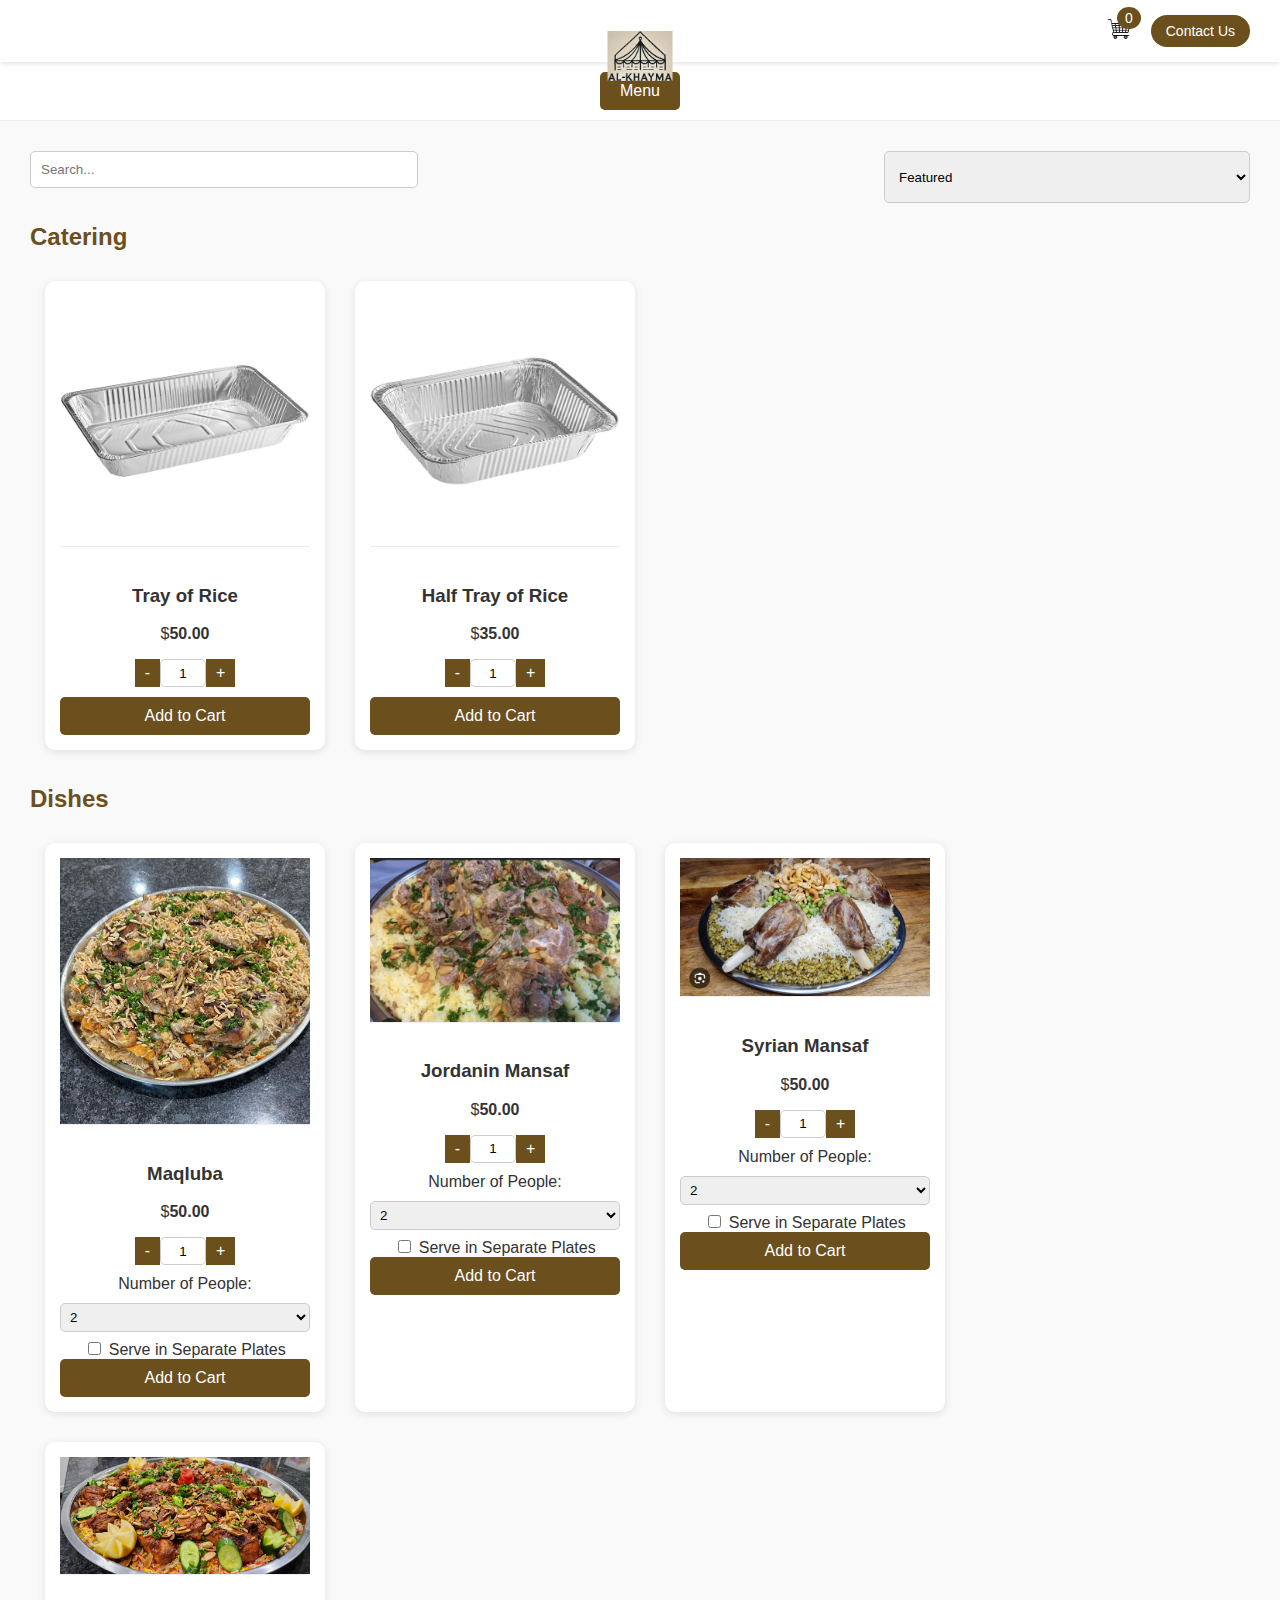
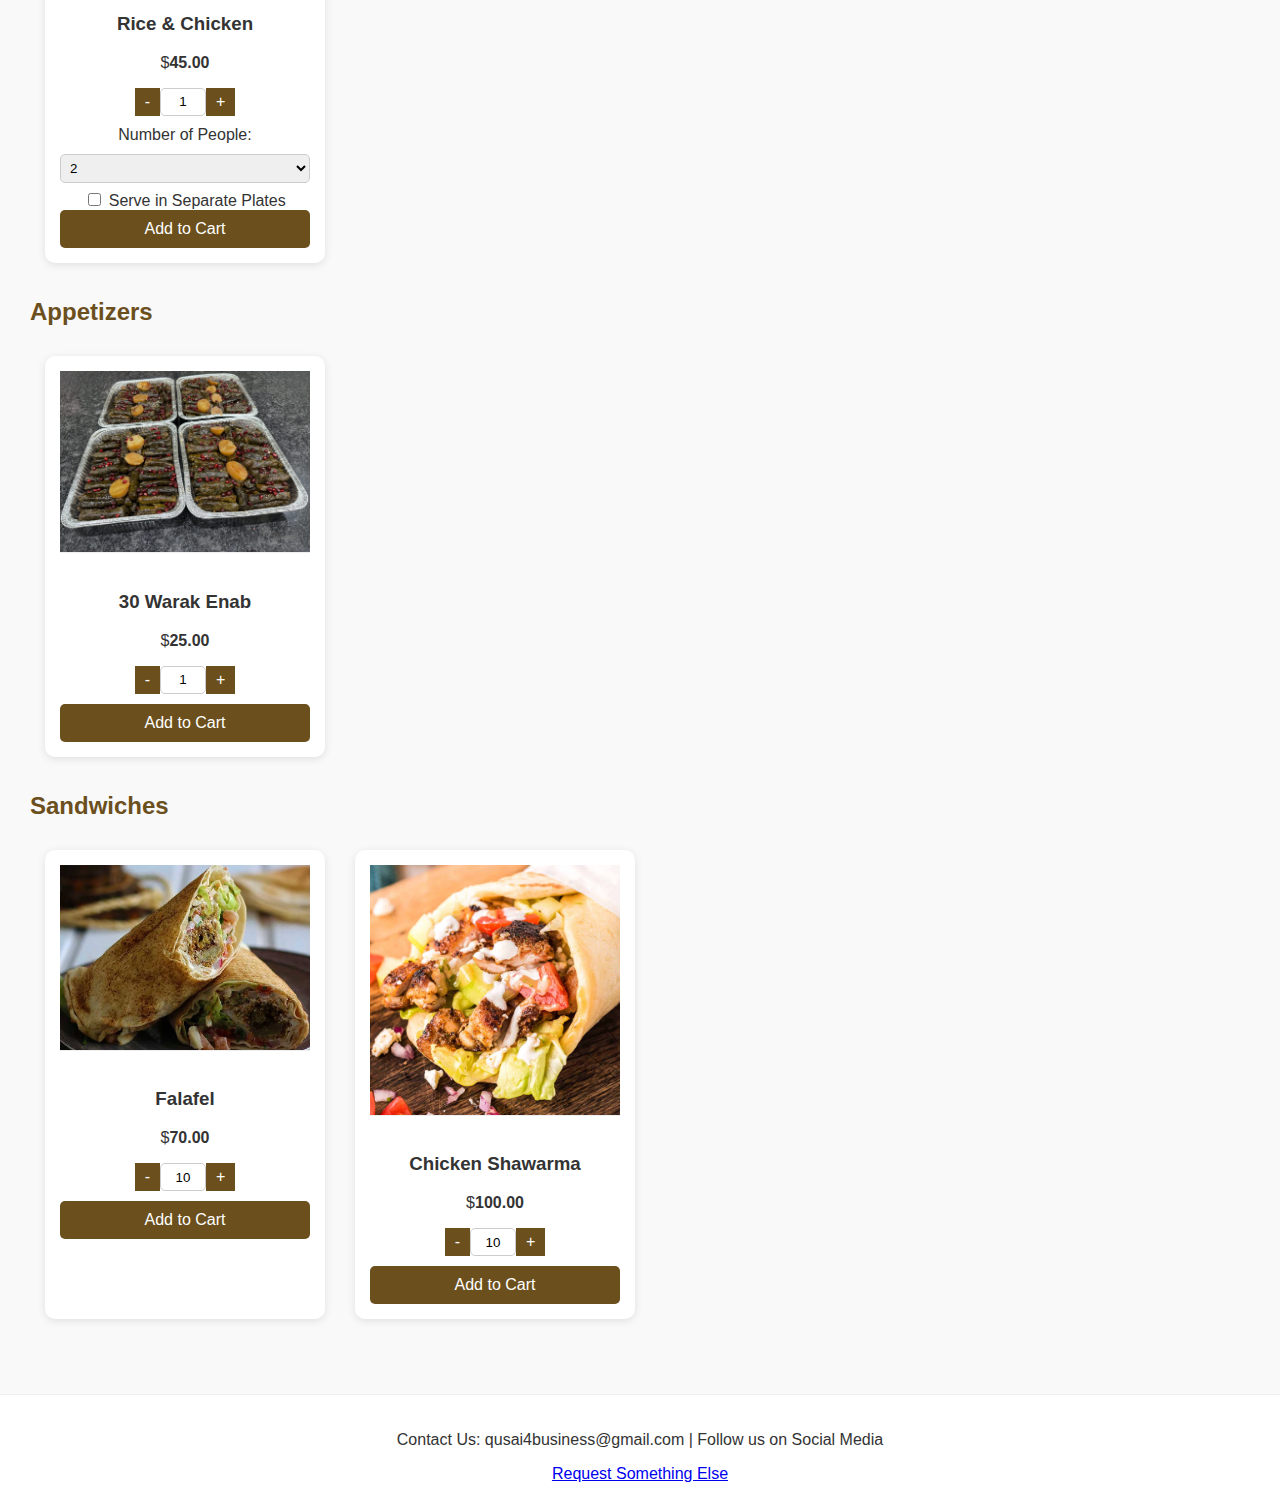
==== index.html @ d6d74b8c "Update index.html" ====
<!DOCTYPE html>
<html lang="en">
<head>
    <meta charset="UTF-8">
    <meta name="viewport" content="width=device-width, initial-scale=1.0">
    <title>Al-Khayma Online Restaurant</title>
    <link rel="stylesheet" href="styles.css">
</head>
<body>
    <header>
        <div class="header-container">
            <a href="index.html">
                <img src="logo.png" alt="Logo" class="logo">
            </a>
            <div class="header-right">
                <a href="cart.html" class="cart-icon" id="cart-button">
                    <img src="cart.png" alt="Cart">
                    <span id="cart-count">0</span> <!-- This span will show the number of items -->
                </a>
                <a href="tel:+15203607081" class="contact-button">Contact Us</a>
            </div>
        </div>
    </header>

    <nav class="main-nav">
        <button href="index.html" class="menu-button" id="menu-button">Menu</button>
    </nav>

    <section id="menu" class="menu-section">
        <!-- Catering Section -->
        
        <div class="search-sort-container">
            <input type="text" placeholder="Search..." class="search-input">
            <select class="sort-select">
                <option value="featured">Featured</option>
                <option value="price-asc">Price: Low to High</option>
                <option value="price-desc">Price: High to Low</option>
            </select>
        </div>
        <h2>Catering</h2>
        <div class="product-grid">
            <!-- Existing Catering Items -->
            <div class="product-card">

                <a href="product1.html" class="image-link" title="Click for more details">
                    <img src="img2.png" alt="Tray of Rice" class="clickable-image">
                </a>
                
                    <h3>Tray of Rice</h3>
                    <p>$<span class="price" data-price-base="50">50.00</span></p>
                
                <div class="quantity-selector">
                    <button class="minus-btn">-</button>
                    <input type="number" value="1" min="1" class="quantity-input">
                    <button class="plus-btn">+</button>
                </div>
                <button class="add-to-cart">Add to Cart</button>
            </div>
            
            <div class="product-card">

                <a href="product2.html" class="image-link" title="Click for more details">
                    <img src="img1.png" alt="Tray of Rice" class="clickable-image">
                </a>
                    <h3>Half Tray of Rice</h3>
                    <p>$<span class="price" data-price-base="35">30.00</span></p>

                
                <div class="quantity-selector">
                    <button class="minus-btn">-</button>
                    <input type="number" value="1" min="1" class="quantity-input">
                    <button class="plus-btn">+</button>
                </div>
                <button class="add-to-cart">Add to Cart</button>
            </div>



            <!-- Add more catering items here -->
        </div>
    
        <!-- Dishes Section -->
        <h2>Dishes</h2>
        <div class="product-grid">
            <div class="product-card">

                <a href="dish1.html" class="image-link" title="Click for more details">
                    <img src="dish1.png" alt="Dish Image" class="clickable-image">
                </a>
                
                    <h3>Maqluba</h3>
                    <p>$<span class="price" data-price-base="50">50.00</span></p>

                
                <div class="quantity-selector">
                    <button class="minus-btn">-</button>
                    <input type="number" value="1" min="1" class="quantity-input">
                    <button class="plus-btn">+</button>
                </div>
                <!-- Number of People Dropdown with Exact Prices -->
                <label for="people">Number of People:</label>
                <select id="people" name="people" class="people-select">
                    <option value="2" data-price="50">2</option>
                    <option value="4" data-price="95">4</option>
                    <option value="6" data-price="145">6</option>
                    <option value="8" data-price="195">8</option>
                    <option value="10" data-price="245">10</option>
                    <option value="12" data-price="290">12</option>
                </select>
                <!-- Separate Plates Checkbox -->
                <div>
                    <input type="checkbox" id="separate-plates" name="separate-plates">
                    <label for="separate-plates">Serve in Separate Plates</label>
                </div>
                <button class="add-to-cart">Add to Cart</button>
            </div>

            <div class="product-card">

                <a href="dish2.html" class="image-link" title="Click for more details">
                    <img src="dish2.png" alt="Dish Image" class="clickable-image">
                </a>
                    <h3>Jordanin Mansaf</h3>
                    <p>$<span class="price" data-price-base="50">50.00</span></p>

                
                <div class="quantity-selector">
                    <button class="minus-btn">-</button>
                    <input type="number" value="1" min="1" class="quantity-input">
                    <button class="plus-btn">+</button>
                </div>
                <!-- Number of People Dropdown with Exact Prices -->
                <label for="people">Number of People:</label>
                <select id="people" name="people" class="people-select">
                    <option value="2" data-price="50">2</option>
                    <option value="4" data-price="100">4</option>
                    <option value="6" data-price="170">6</option>
                    <option value="8" data-price="280">8</option>
                    <option value="10" data-price="400">10</option>
                    <option value="12" data-price="500">12</option>
                </select>
                <!-- Separate Plates Checkbox -->
                <div>
                    <input type="checkbox" id="separate-plates" name="separate-plates">
                    <label for="separate-plates">Serve in Separate Plates</label>
                </div>
                <button class="add-to-cart">Add to Cart</button>
            </div>


            <div class="product-card">

                <a href="dish3.html" class="image-link" title="Click for more details">
                    <img src="dish3.png" alt="Dish Image" class="clickable-image">
                </a>
                    <h3>Syrian Mansaf</h3>
                    <p>$<span class="price" data-price-base="50">50.00</span></p>

                
                <div class="quantity-selector">
                    <button class="minus-btn">-</button>
                    <input type="number" value="1" min="1" class="quantity-input">
                    <button class="plus-btn">+</button>
                </div>
                <!-- Number of People Dropdown with Exact Prices -->
                <label for="people">Number of People:</label>
                <select id="people" name="people" class="people-select">
                    <option value="2" data-price="50">2</option>
                    <option value="4" data-price="100">4</option>
                    <option value="6" data-price="150">6</option>
                    <option value="8" data-price="200">8</option>
                    <option value="10" data-price="250">10</option>
                    <option value="12" data-price="300">12</option>
                </select>
                <!-- Separate Plates Checkbox -->
                <div>
                    <input type="checkbox" id="separate-plates" name="separate-plates">
                    <label for="separate-plates">Serve in Separate Plates</label>
                </div>
                <button class="add-to-cart">Add to Cart</button>
            </div>



            <div class="product-card">

                <a href="dish4.html" class="image-link" title="Click for more details">
                    <img src="dish4.png" alt="Dish Image" class="clickable-image">
                </a>
                    <h3>Rice & Chicken</h3>
                    <p>$<span class="price" data-price-base="45">45.00</span></p>

                
                <div class="quantity-selector">
                    <button class="minus-btn">-</button>
                    <input type="number" value="1" min="1" class="quantity-input">
                    <button class="plus-btn">+</button>
                </div>
                <!-- Number of People Dropdown with Exact Prices -->
                <label for="people">Number of People:</label>
                <select id="people" name="people" class="people-select">
                    <option value="2" data-price="45">2</option>
                    <option value="4" data-price="85">4</option>
                    <option value="6" data-price="135">6</option>
                    <option value="8" data-price="175">8</option>
                    <option value="10" data-price="210">10</option>
                    <option value="12" data-price="250">12</option>
                </select>
                <!-- Separate Plates Checkbox -->
                <div>
                    <input type="checkbox" id="separate-plates" name="separate-plates">
                    <label for="separate-plates">Serve in Separate Plates</label>
                </div>
                <button class="add-to-cart">Add to Cart</button>
            </div>
            <!-- Add more dish items here -->
        </div>
    
        <!-- Appetizers Section -->
        <h2>Appetizers</h2>
        <div class="product-grid">

            <div class="product-card">

                <a href="product3.html" class="image-link" title="Click for more details">
                    <img src="img3.png" alt="Waraq Anab" class="clickable-image">
                </a>
                    <h3>30 Warak Enab</h3>
                    <p>$<span class="price" data-price-base="25">25.00</span></p>

                
                <div class="quantity-selector">
                    <button class="minus-btn">-</button>
                    <input type="number" value="1" min="1" class="quantity-input">
                    <button class="plus-btn">+</button>
                </div>
                <button class="add-to-cart">Add to Cart</button>
            </div>
            <!-- Appetizer items here -->
        </div>
    
        <!-- Sweets Section -->
        <h2>Sandwiches</h2>
        <div class="product-grid">

            <div class="product-card">

                <a href="product4.html" class="image-link" title="Click for more details">
                    <img src="img4.png" alt="Falafel" class="clickable-image">
                </a>
                    <h3>Falafel</h3>
                    <p>$<span class="price" data-price-base="7">7.00</span></p>

                
                    <div class="quantity-selector">
                        <button class="minus-btn sandwich-btn">-</button>
                        <input type="number" value="10" min="10" class="quantity-input sandwich-quantity"> <!-- Sandwich specific min 10 -->
                        <button class="plus-btn sandwich-btn">+</button>
                    </div>
                <button class="add-to-cart">Add to Cart</button>
            </div>
            <div class="product-card">

                <a href="product5.html" class="image-link" title="Click for more details">
                    <img src="img5.png" alt="chicken" class="clickable-image">
                </a>
                    <h3>Chicken Shawarma</h3>
                    <p>$<span class="price" data-price-base="10">10.00</span></p>

                
                    <div class="quantity-selector">
                        <button class="minus-btn sandwich-btn">-</button>
                        <input type="number" value="10" min="10" class="quantity-input sandwich-quantity"> <!-- Sandwich specific min 10 -->
                        <button class="plus-btn sandwich-btn">+</button>
                    </div>
                <button class="add-to-cart">Add to Cart</button>
            </div>
            <!-- Sweets items here -->
        </div>
    </section>

    <footer>
        <p>Contact Us: qusai4business@gmail.com | Follow us on Social Media</p>
        <a href="https://forms.gle/SAMKBDYCAADp18pX7" target="_blank" rel="noopener noreferrer" >Request Something Else</a>

    </footer>

    <script src="script.js"></script>
    <script src="common.js"></script>

</body>
</html>
---- styles.css ----
/* Hide the spinners on number input */
input[type="number"]::-webkit-outer-spin-button,
input[type="number"]::-webkit-inner-spin-button {
    -webkit-appearance: none;
    margin: 0;
}
.image-link {
    display: inline-block;
    position: relative;
}

.image-link::after {
    content: "More Info";
    position: absolute;
    width: 100%;
    height: 100%;
    top: 0;
    left: 0;
    background: rgba(0, 0, 0, 0.5);
    color: white;
    display: flex;
    justify-content: center;
    align-items: center;
    opacity: 0;
    transition: opacity 0.3s ease;
    font-size: 20px;
    cursor: pointer;
}

.image-link:hover::after {
    opacity: 1;
}

.clickable-image {
    display: block;
    width: 100%;
    transition: transform 0.3s ease;
}

.clickable-image:hover {
    transform: scale(1.05);
}

.checkbox-container {
    display: flex;
    align-items: center;
    justify-content: flex-start; /* Align to the left */
    flex-wrap: wrap;
}

.checkbox-container input[type="checkbox"] {
    margin-right: 1000000px; /* Adds spacing between checkbox and label */
}





.item-info {
    display: flex;
    align-items: center;
    flex-grow: 1;
}

.item-text {
    margin-left: 10px;
}

.quantity-controls {
    display: flex;
    align-items: center;
}

.item-controls {
    display: flex;
    align-items: center;
}

.btn-remove {
    margin-left: 20px; /* Space between quantity controls and remove button */
}



.cart-item {
    display: flex;
    align-items: center;
    justify-content: space-between;
    margin-bottom: 10px;
}

.cart-item img {
    margin-right: 10px;
}

.quantity-controls input {
    width: 50px; /* Adjust the width as needed */
    text-align: center;
}

.quantity-controls button {
    padding: 3px 9px; /* Ensures the buttons are not too large or small */
    font-size: 10px; /* Adjust size for better readability */
}



.btn-decrease, .btn-increase {
    margin: 0 5px;
}

.people-select {
    margin-top: 10px;
    padding: 5px;
    border: 1px solid #ccc;
    border-radius: 5px;
    width: 100%;
}

.price {
    font-weight: bold;
    color: #333;
}

input[type="number"] {
    -moz-appearance: textfield; /* Firefox */
}

/* Styling the section titles */
h2 {
    font-size: 24px;
    color: #6b4f1d;
    margin-bottom: 15px;
}

/* Additional styling for product cards if needed */
.product-card {
    margin-bottom: 30px;
}

/* Style for the number of people dropdown */
#people {
    margin-top: 10px;
    padding: 5px;
    border: 1px solid #ccc;
    border-radius: 5px;
    width: 100%;
}

/* Style for the checkbox */
#separate-plates {
    margin-top: 10px;
}

/* General Styles */
.hidden {
    display: none;
}

/* Thank You Message */
#thank-you-message h3 {
    color: green;
    text-align: center;
}


#order-form {
    margin-top: 20px;
    display: flex;
    flex-direction: column;
    gap: 10px;
}

#order-form label {
    font-weight: bold;
    font-size: 14px;
}

#order-form input, #order-form textarea {
    padding: 10px;
    border: 1px solid #ccc;
    border-radius: 5px;
    width: 100%;
}

#order-form textarea {
    resize: vertical;
    height: 16px;
}

#order-form button[type="submit"] {
    background-color: #6b4f1d;
    color: white;
    padding: 10px;
    border: none;
    border-radius: 5px;
    cursor: pointer;
    margin-top: 15px;
}


.cart-item {
    display: flex;
    align-items: center;
    margin-bottom: 15px;
}

.cart-item-image {
    width: 50px;
    height: 50px;
    object-fit: cover;
    margin-right: 10px;
}


/* Header */
.header-container {
    display: flex;
    justify-content: space-between;
    align-items: center;
    background-color: #fff;
    padding: 15px 30px;
    box-shadow: 0 2px 4px rgba(0, 0, 0, 0.1);
    flex-wrap: wrap;
    position: relative;
}

.logo {
    height: 50px;
    margin-right: 15px;
    position: absolute;
    left: 50%;
    transform: translateX(-50%);
}

.header-left {
    flex: 1;
}

.header-right {
    display: flex;
    align-items: center;
}

/* Cart Icon with Item Count */
.cart-icon {
    position: relative;
}

#cart-count {
    background-color: #6b4f1d;
    color: white;
    border-radius: 50%;
    padding: 3px 8px;
    font-size: 14px;
    position: absolute;
    top: -10px;
    right: -10px;
    display: inline-block;
}

/* Other existing styles remain unchanged */


/* General Styles */
.hidden {
    display: none;
}

body {
    font-family: Arial, sans-serif;
    margin: 0;
    padding: 0;
    background-color: #f9f9f9;
    color: #333;
}

/* Header */
.header-container {
    display: flex;
    justify-content: space-between;
    align-items: center;
    background-color: #fff;
    padding: 15px 30px;
    box-shadow: 0 2px 4px rgba(0, 0, 0, 0.1);
    flex-wrap: wrap;
}

.header-left {
    display: flex;
    align-items: center;
}

.logo {
    height: 50px;
    margin-right: 15px;
}

.contact-info {
    font-size: 14px;
    color: #555;
}

.header-right {
    display: flex;
    align-items: center;
}

.contact-button {
    background-color: #6b4f1d;
    color: #fff;
    padding: 8px 15px;
    border-radius: 20px;
    text-decoration: none;
    margin-left: 20px;
    font-size: 14px;
}

.cart-icon img {
    height: 24px;
}

/* Main Navigation */
.main-nav {
    background-color: #fff;
    padding: 10px 30px;
    display: flex;
    justify-content: center;
    border-bottom: 1px solid #eee;
}

.menu-button {
    background-color: #6b4f1d;
    color: #fff;
    padding: 10px 20px;
    border: none;
    border-radius: 5px;
    font-size: 16px;
    cursor: pointer;
}

/* Menu Section */
.menu-section {
    padding: 30px;
}

.search-sort-container {
    display: flex;
    justify-content: space-between;
    margin-bottom: 20px;
    flex-wrap: wrap;
}

.search-input {
    padding: 10px;
    width: 100%;
    max-width: 60%;
    border: 1px solid #ccc;
    border-radius: 5px;
    margin-bottom: 15px;
}

.sort-select {
    padding: 10px;
    border: 1px solid #ccc;
    border-radius: 5px;
}

.product-grid {
    display: flex;
    justify-content: space-around;
    flex-wrap: wrap;
}

.product-card {
    background-color: #fff;
    padding: 15px;
    margin: 15px;
    width: 100%;
    max-width: 250px;
    text-align: center;
    border-radius: 10px;
    box-shadow: 0 2px 8px rgba(0, 0, 0, 0.1);
}

.product-card img {
    width: 100%;
    border-bottom: 1px solid #eee;
    margin-bottom: 15px;
}

.quantity-selector {
    display: flex;
    justify-content: center;
    margin: 10px 0;
}

.quantity-selector button {
    background-color: #6b4f1d;
    color: #fff;
    border: none;
    padding: 5px 10px;
    font-size: 16px;
    cursor: pointer;
}

.quantity-selector input {
    width: 40px;
    text-align: center;
    border: 1px solid #ccc;
    border-radius: 5px;
}

.add-to-cart {
    background-color: #6b4f1d;
    color: #fff;
    padding: 10px;
    border: none;
    border-radius: 5px;
    font-size: 16px;
    cursor: pointer;
    width: 100%;
}

/* Cart Section */
.cart-section {
    padding: 30px;
}

.cart-summary {
    border-top: 1px solid #eee;
    padding-top: 15px;
    text-align: right;
}

.checkout-button {
    background-color: #6b4f1d;
    color: #fff;
    padding: 10px 20px;
    border: none;
    border-radius: 5px;
    font-size: 16px;
    cursor: pointer;
    margin-top: 20px;
}

.continue-shopping {
    color: #6b4f1d;
    text-decoration: none;
    display: block;
    margin-top: 10px;
    text-align: center;
}

/* Footer */
footer {
    background-color: #fff;
    padding: 20px;
    text-align: center;
    border-top: 1px solid #eee;
    margin-top: 30px;
}

/* Responsive Design */
/* For smaller screens */
@media (max-width: 768px) {
    .checkbox-container label {
        font-size: 14px;
        line-height: 1.4;
        word-wrap: break-word;
        max-width: 100%; /* Ensures text wraps within the screen width */
    }
}

/* Mobile Phones */
@media (max-width: 768px) {
    .header-container {
        padding: 10px 20px;
        flex-direction: column;
        align-items: flex-start;
    }

    .header-right {
        margin-top: 10px;
        width: 100%;
        justify-content: flex-end;
    }

    .menu-section {
        padding: 20px;
    }

    .product-card {
        margin: 10px 0;
        max-width: 100%;
    }

    .search-input, .sort-select {
        width: 100%;
    }

    .product-grid {
        flex-direction: column;
        align-items: center;
    }

    .cart-summary {
        text-align: left;
    }
}

/* Tablets */
@media (min-width: 768px) and (max-width: 1024px) {
    .product-grid {
        justify-content: space-around;
    }

    .product-card {
        margin: 15px;
        max-width: 300px;
    }

    .search-input, .sort-select {
        width: 48%;
    }
}

/* Large Desktops */
@media (min-width: 1024px) {
    .product-grid {
        justify-content: flex-start;
    }

    .product-card {
        width: 300px;
    }

    .search-input, .sort-select {
        width: 30%;
    }
}
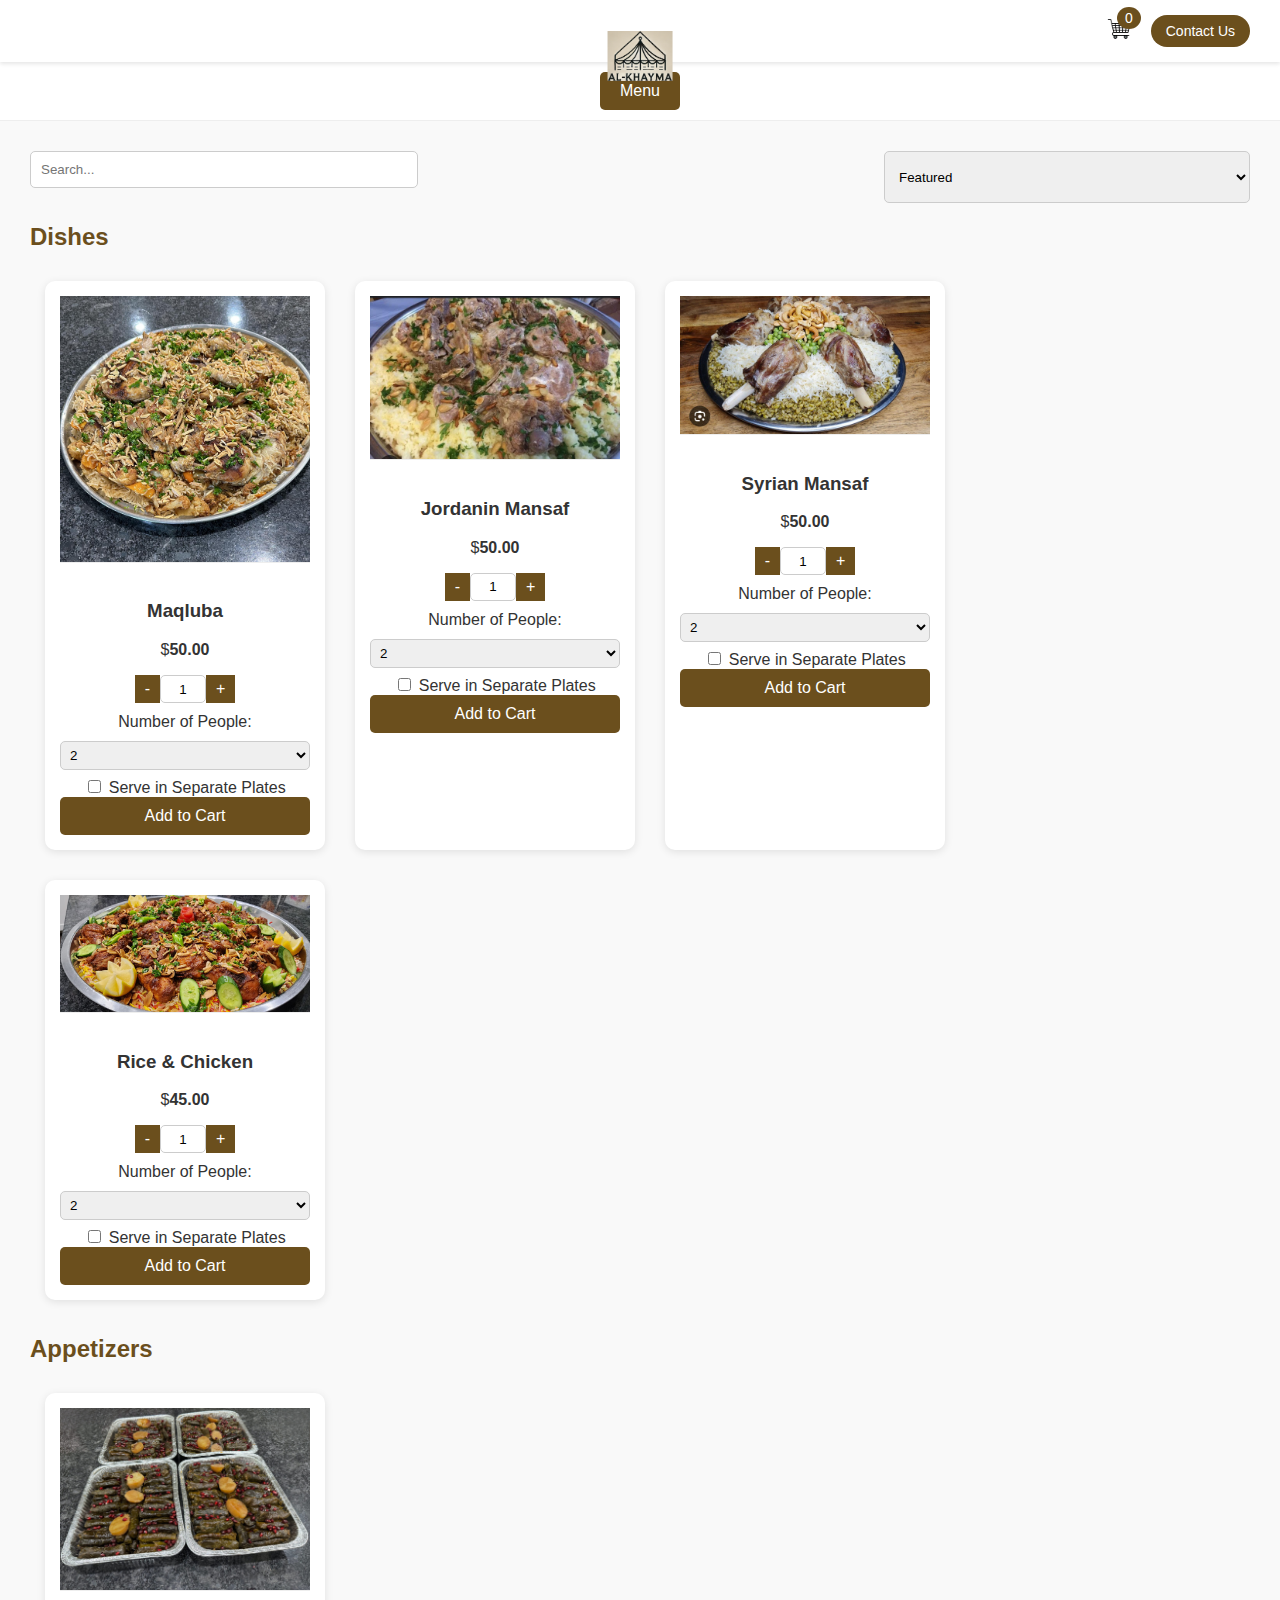
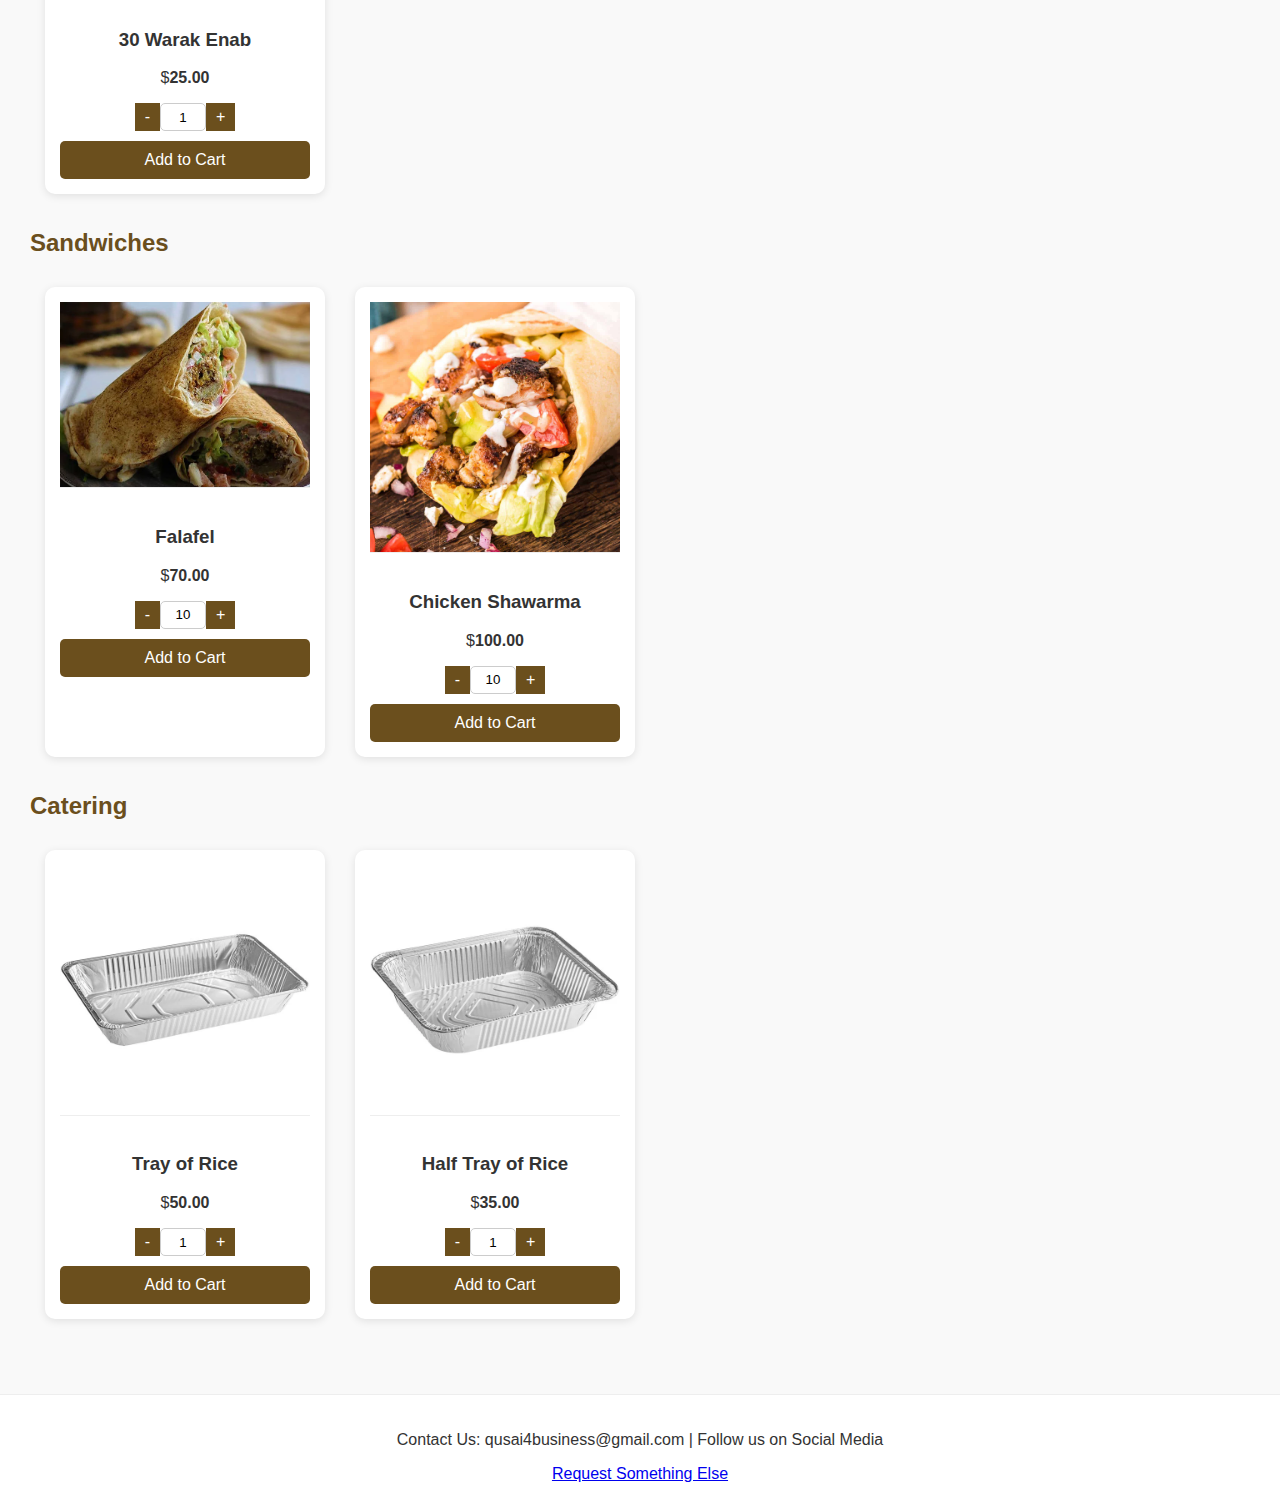
==== commit e5efee5c: "Update index.html" ====
--- a/index.html
+++ b/index.html
@@ -37,48 +37,7 @@
                 <option value="price-desc">Price: High to Low</option>
             </select>
         </div>
-        <h2>Catering</h2>
-        <div class="product-grid">
-            <!-- Existing Catering Items -->
-            <div class="product-card">
-
-                <a href="product1.html" class="image-link" title="Click for more details">
-                    <img src="img2.png" alt="Tray of Rice" class="clickable-image">
-                </a>
-                
-                    <h3>Tray of Rice</h3>
-                    <p>$<span class="price" data-price-base="50">50.00</span></p>
-                
-                <div class="quantity-selector">
-                    <button class="minus-btn">-</button>
-                    <input type="number" value="1" min="1" class="quantity-input">
-                    <button class="plus-btn">+</button>
-                </div>
-                <button class="add-to-cart">Add to Cart</button>
-            </div>
-            
-            <div class="product-card">
-
-                <a href="product2.html" class="image-link" title="Click for more details">
-                    <img src="img1.png" alt="Tray of Rice" class="clickable-image">
-                </a>
-                    <h3>Half Tray of Rice</h3>
-                    <p>$<span class="price" data-price-base="35">30.00</span></p>
-
-                
-                <div class="quantity-selector">
-                    <button class="minus-btn">-</button>
-                    <input type="number" value="1" min="1" class="quantity-input">
-                    <button class="plus-btn">+</button>
-                </div>
-                <button class="add-to-cart">Add to Cart</button>
-            </div>
-
-
-
-            <!-- Add more catering items here -->
-        </div>
-    
+   
         <!-- Dishes Section -->
         <h2>Dishes</h2>
         <div class="product-grid">
@@ -277,6 +236,47 @@
             </div>
             <!-- Sweets items here -->
         </div>
+        <h2>Catering</h2>
+        <div class="product-grid">
+            <!-- Existing Catering Items -->
+            <div class="product-card">
+
+                <a href="product1.html" class="image-link" title="Click for more details">
+                    <img src="img2.png" alt="Tray of Rice" class="clickable-image">
+                </a>
+                
+                    <h3>Tray of Rice</h3>
+                    <p>$<span class="price" data-price-base="50">50.00</span></p>
+                
+                <div class="quantity-selector">
+                    <button class="minus-btn">-</button>
+                    <input type="number" value="1" min="1" class="quantity-input">
+                    <button class="plus-btn">+</button>
+                </div>
+                <button class="add-to-cart">Add to Cart</button>
+            </div>
+            
+            <div class="product-card">
+
+                <a href="product2.html" class="image-link" title="Click for more details">
+                    <img src="img1.png" alt="Tray of Rice" class="clickable-image">
+                </a>
+                    <h3>Half Tray of Rice</h3>
+                    <p>$<span class="price" data-price-base="35">30.00</span></p>
+
+                
+                <div class="quantity-selector">
+                    <button class="minus-btn">-</button>
+                    <input type="number" value="1" min="1" class="quantity-input">
+                    <button class="plus-btn">+</button>
+                </div>
+                <button class="add-to-cart">Add to Cart</button>
+            </div>
+
+
+
+            <!-- Add more catering items here -->
+        </div>
     </section>
 
     <footer>
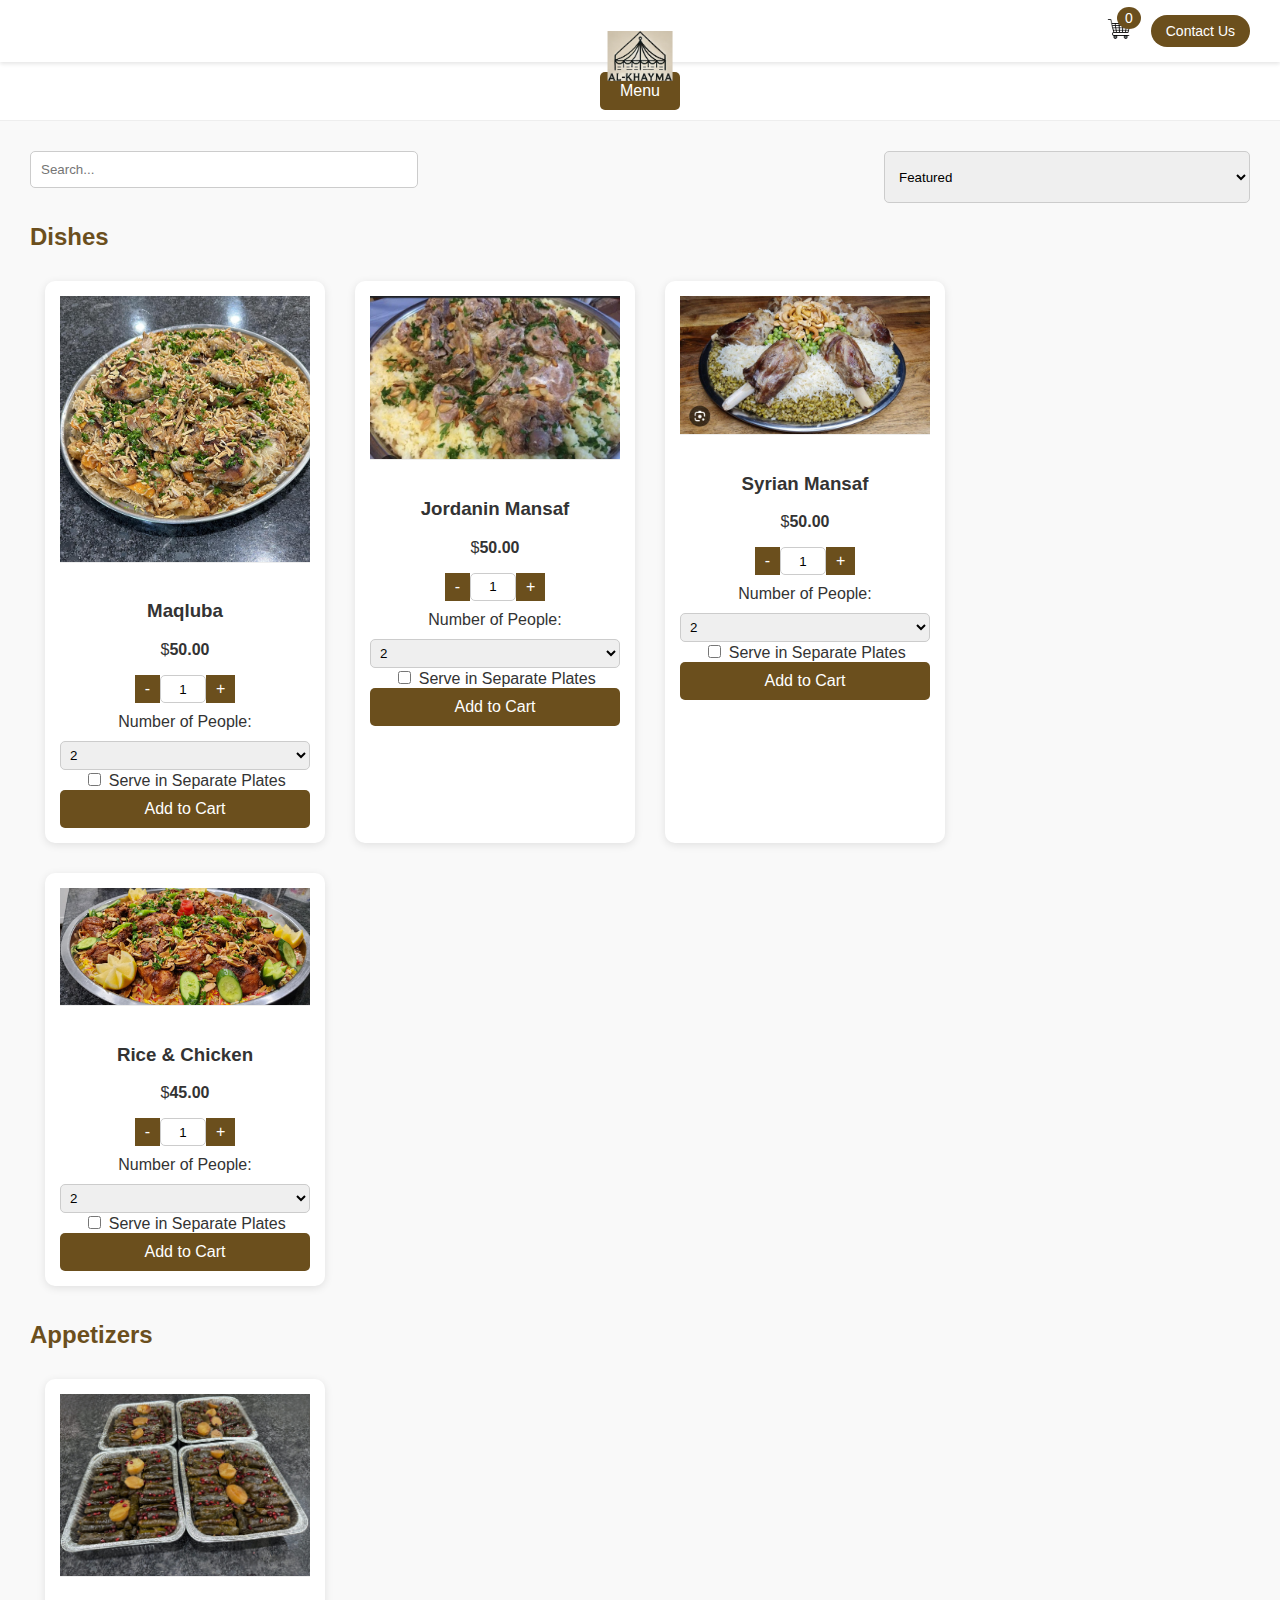
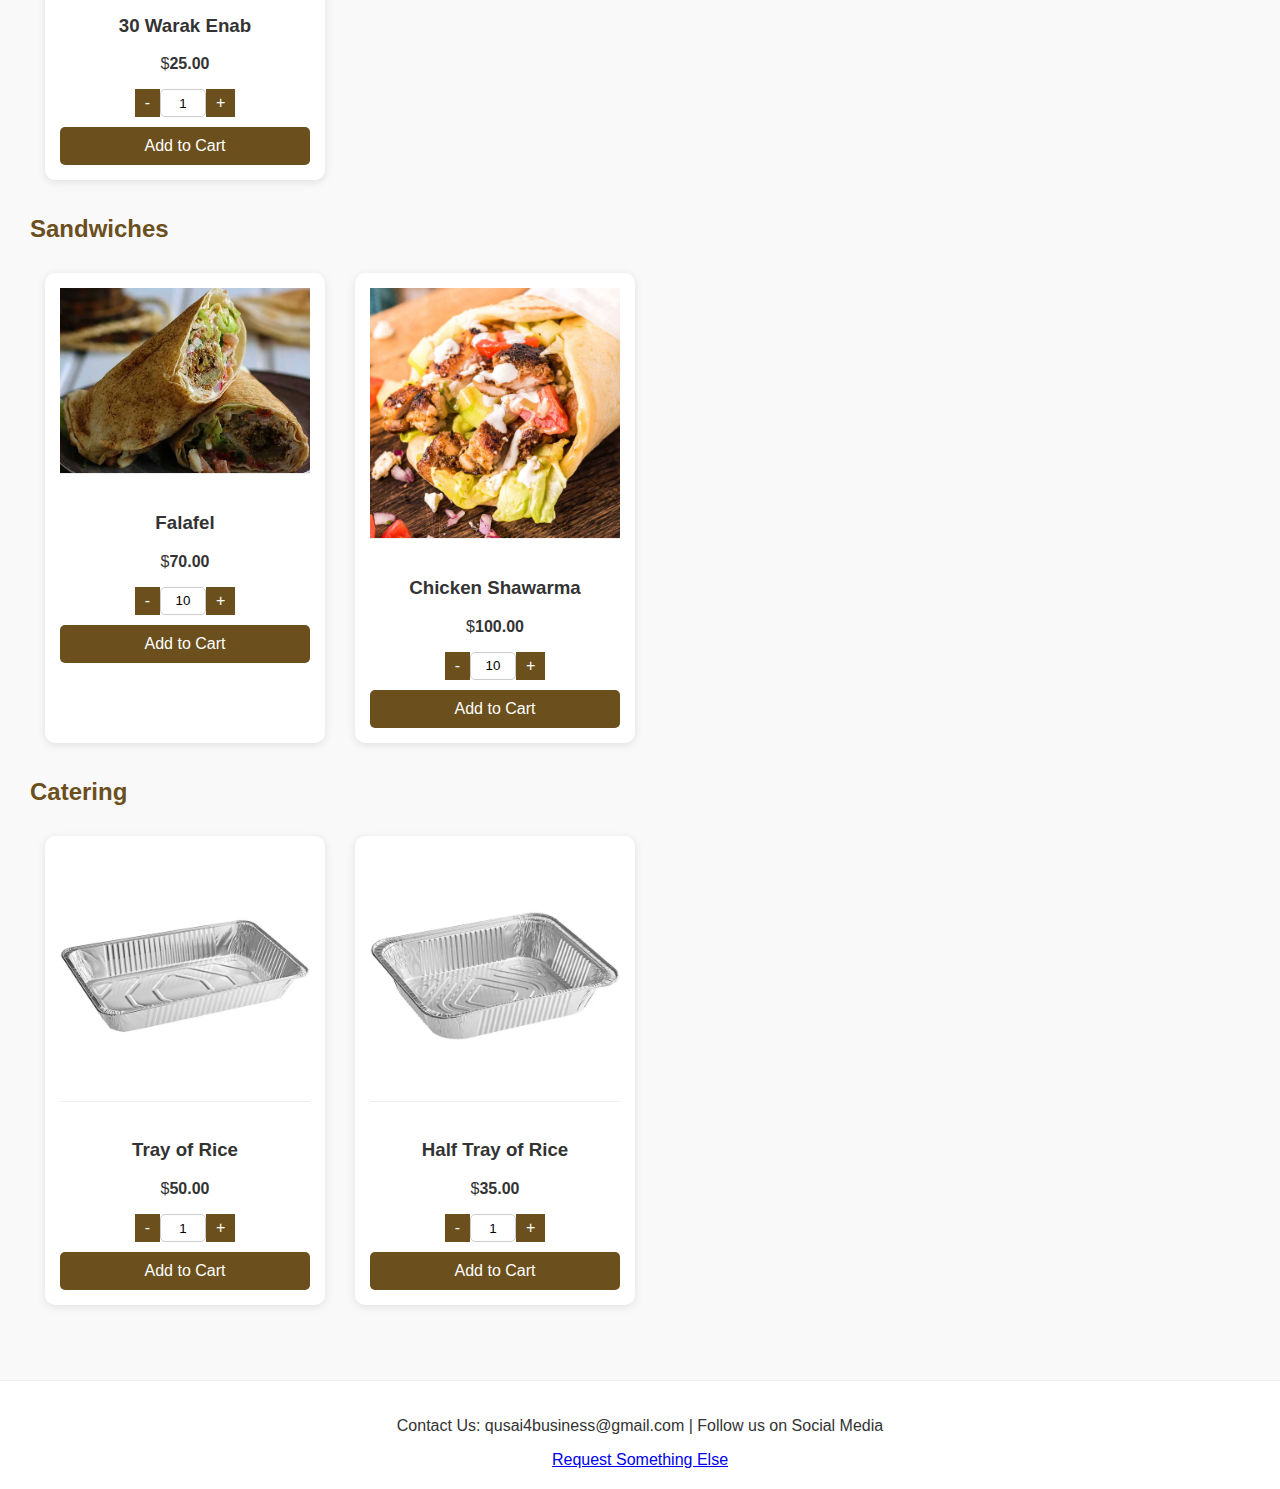
==== commit ab95b009: "Update index.html" ====
--- a/index.html
+++ b/index.html
@@ -68,7 +68,7 @@
                 </select>
                 <!-- Separate Plates Checkbox -->
                 <div>
-                    <input type="checkbox" id="separate-plates" name="separate-plates">
+                    <input type="checkbox" class="separate-plates" name="separate-plates">
                     <label for="separate-plates">Serve in Separate Plates</label>
                 </div>
                 <button class="add-to-cart">Add to Cart</button>
@@ -100,7 +100,7 @@
                 </select>
                 <!-- Separate Plates Checkbox -->
                 <div>
-                    <input type="checkbox" id="separate-plates" name="separate-plates">
+                    <input type="checkbox" class="separate-plates" name="separate-plates">
                     <label for="separate-plates">Serve in Separate Plates</label>
                 </div>
                 <button class="add-to-cart">Add to Cart</button>
@@ -133,7 +133,7 @@
                 </select>
                 <!-- Separate Plates Checkbox -->
                 <div>
-                    <input type="checkbox" id="separate-plates" name="separate-plates">
+                    <input type="checkbox" class="separate-plates" name="separate-plates">
                     <label for="separate-plates">Serve in Separate Plates</label>
                 </div>
                 <button class="add-to-cart">Add to Cart</button>
@@ -167,7 +167,7 @@
                 </select>
                 <!-- Separate Plates Checkbox -->
                 <div>
-                    <input type="checkbox" id="separate-plates" name="separate-plates">
+                    <input type="checkbox" class="separate-plates" name="separate-plates">
                     <label for="separate-plates">Serve in Separate Plates</label>
                 </div>
                 <button class="add-to-cart">Add to Cart</button>
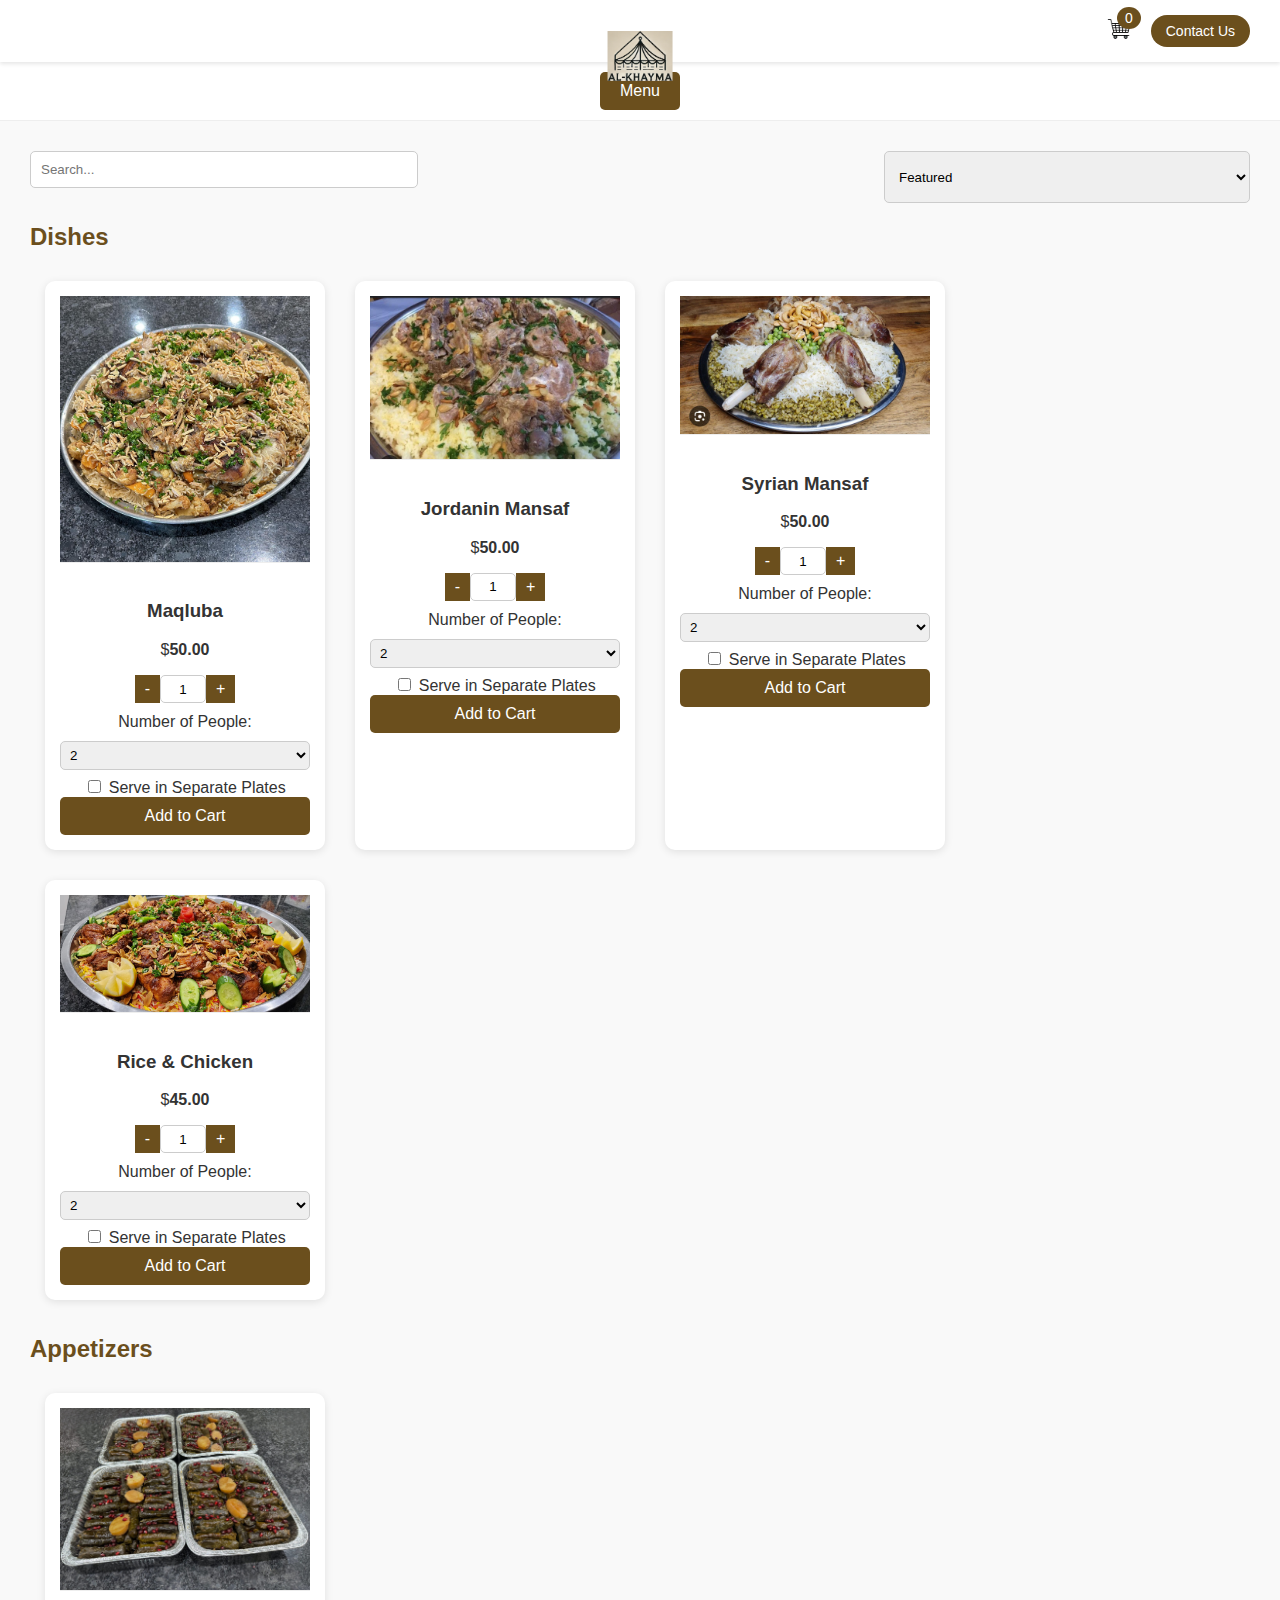
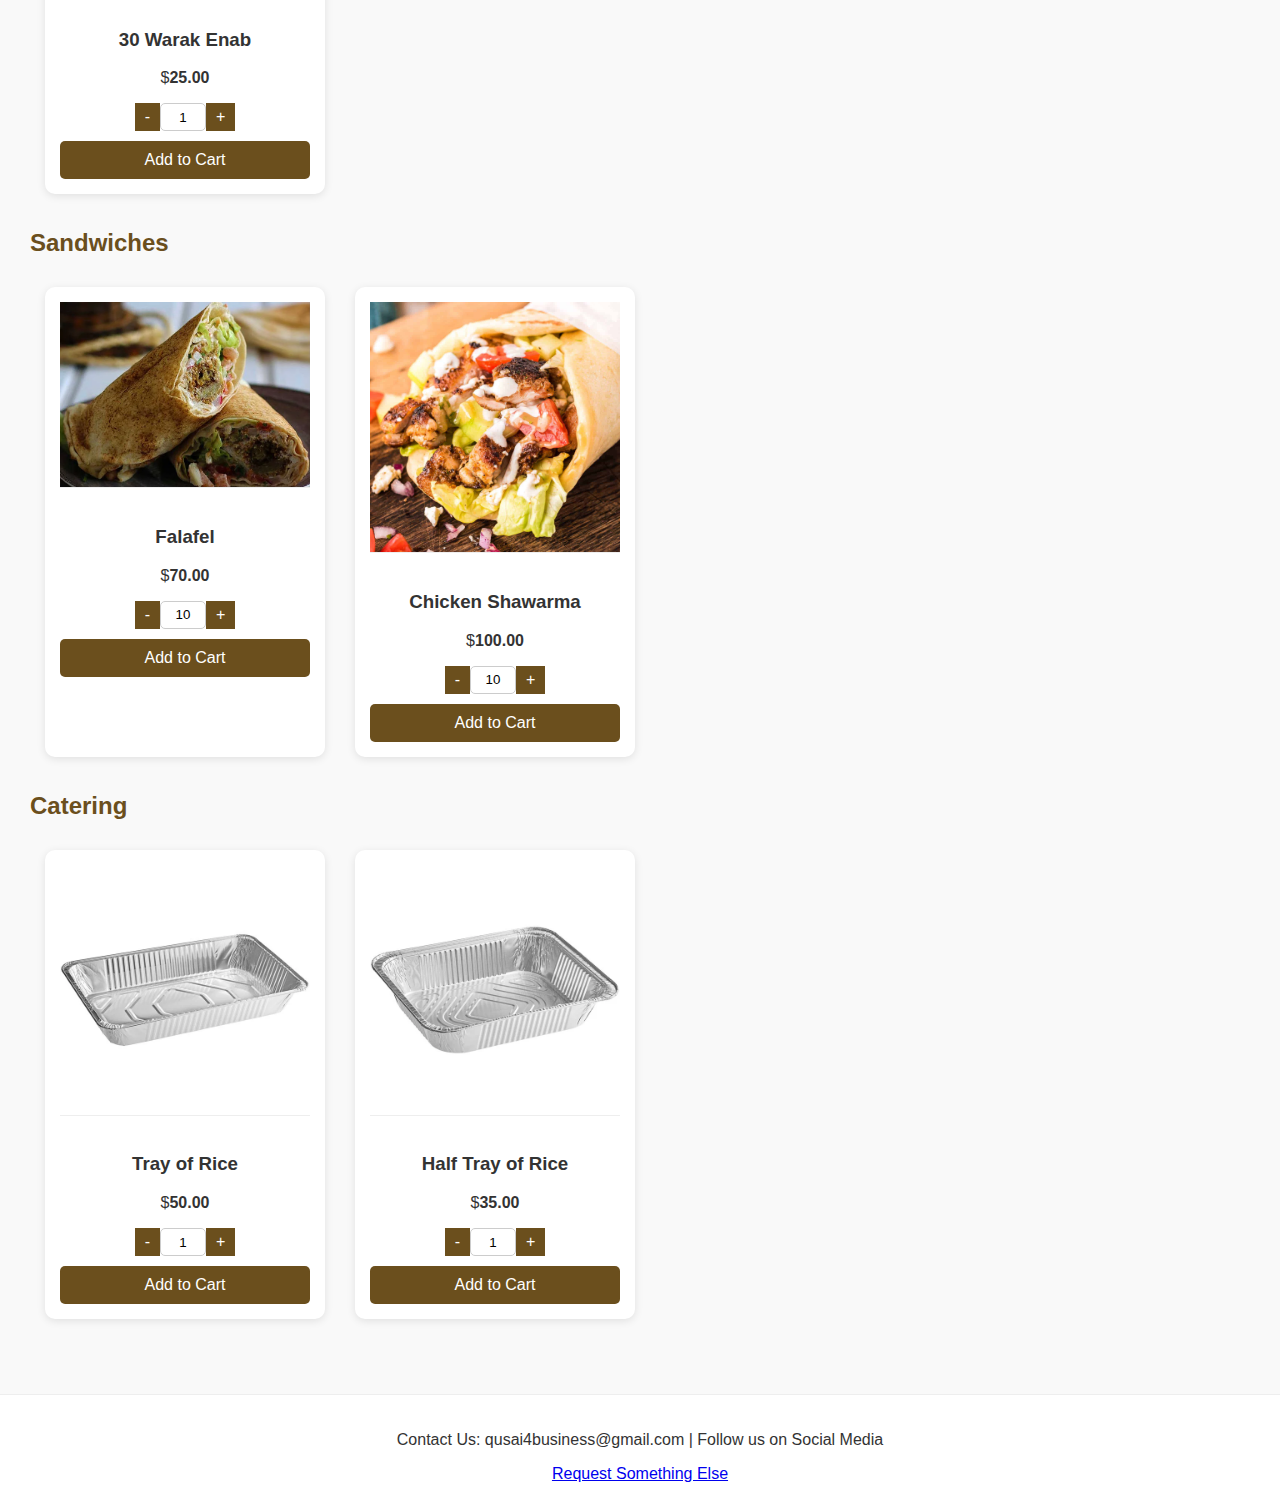
==== commit cc7bc242: "Update index.html" ====
--- a/index.html
+++ b/index.html
@@ -68,7 +68,7 @@
                 </select>
                 <!-- Separate Plates Checkbox -->
                 <div>
-                    <input type="checkbox" class="separate-plates" name="separate-plates">
+                    <input type="checkbox" id="separate-plates" name="separate-plates">
                     <label for="separate-plates">Serve in Separate Plates</label>
                 </div>
                 <button class="add-to-cart">Add to Cart</button>
@@ -100,7 +100,7 @@
                 </select>
                 <!-- Separate Plates Checkbox -->
                 <div>
-                    <input type="checkbox" class="separate-plates" name="separate-plates">
+                    <input type="checkbox" id="separate-plates" name="separate-plates">
                     <label for="separate-plates">Serve in Separate Plates</label>
                 </div>
                 <button class="add-to-cart">Add to Cart</button>
@@ -133,7 +133,7 @@
                 </select>
                 <!-- Separate Plates Checkbox -->
                 <div>
-                    <input type="checkbox" class="separate-plates" name="separate-plates">
+                    <input type="checkbox" id="separate-plates" name="separate-plates">
                     <label for="separate-plates">Serve in Separate Plates</label>
                 </div>
                 <button class="add-to-cart">Add to Cart</button>
@@ -167,7 +167,7 @@
                 </select>
                 <!-- Separate Plates Checkbox -->
                 <div>
-                    <input type="checkbox" class="separate-plates" name="separate-plates">
+                    <input type="checkbox" id="separate-plates" name="separate-plates">
                     <label for="separate-plates">Serve in Separate Plates</label>
                 </div>
                 <button class="add-to-cart">Add to Cart</button>
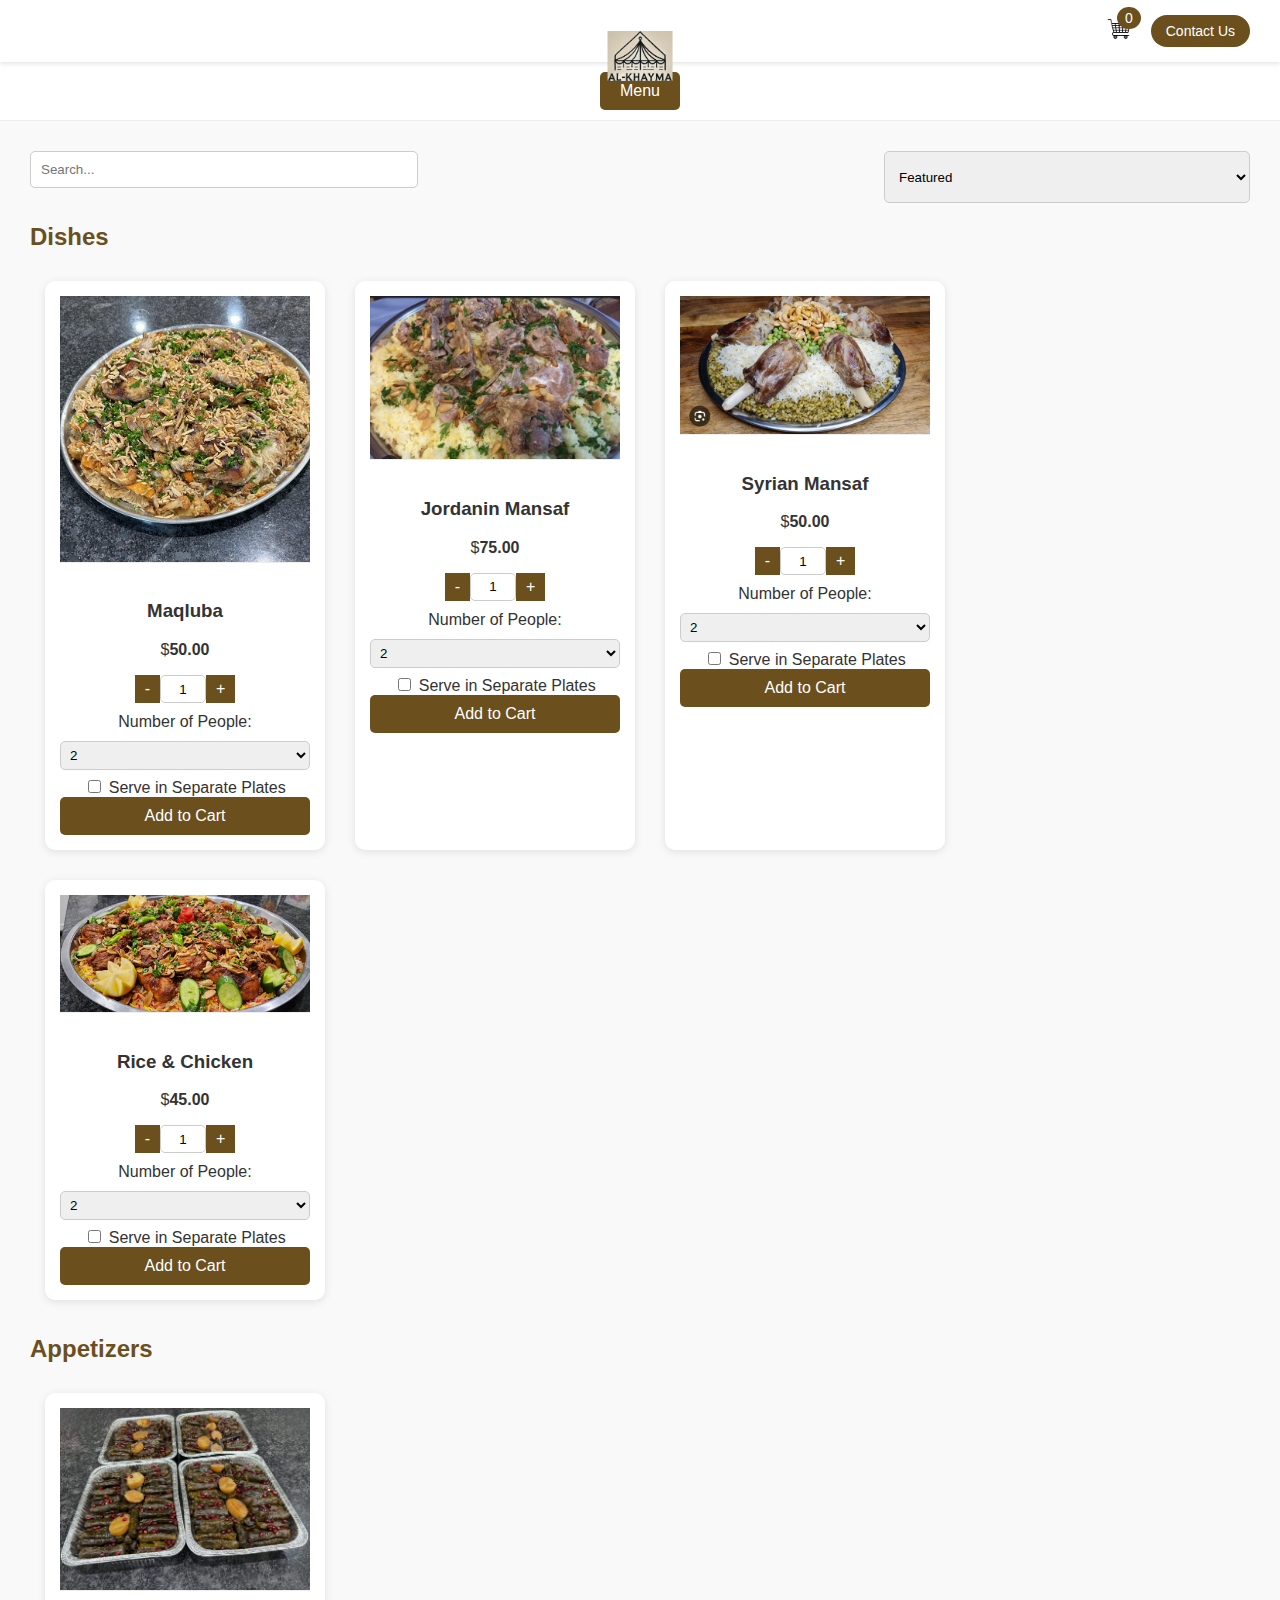
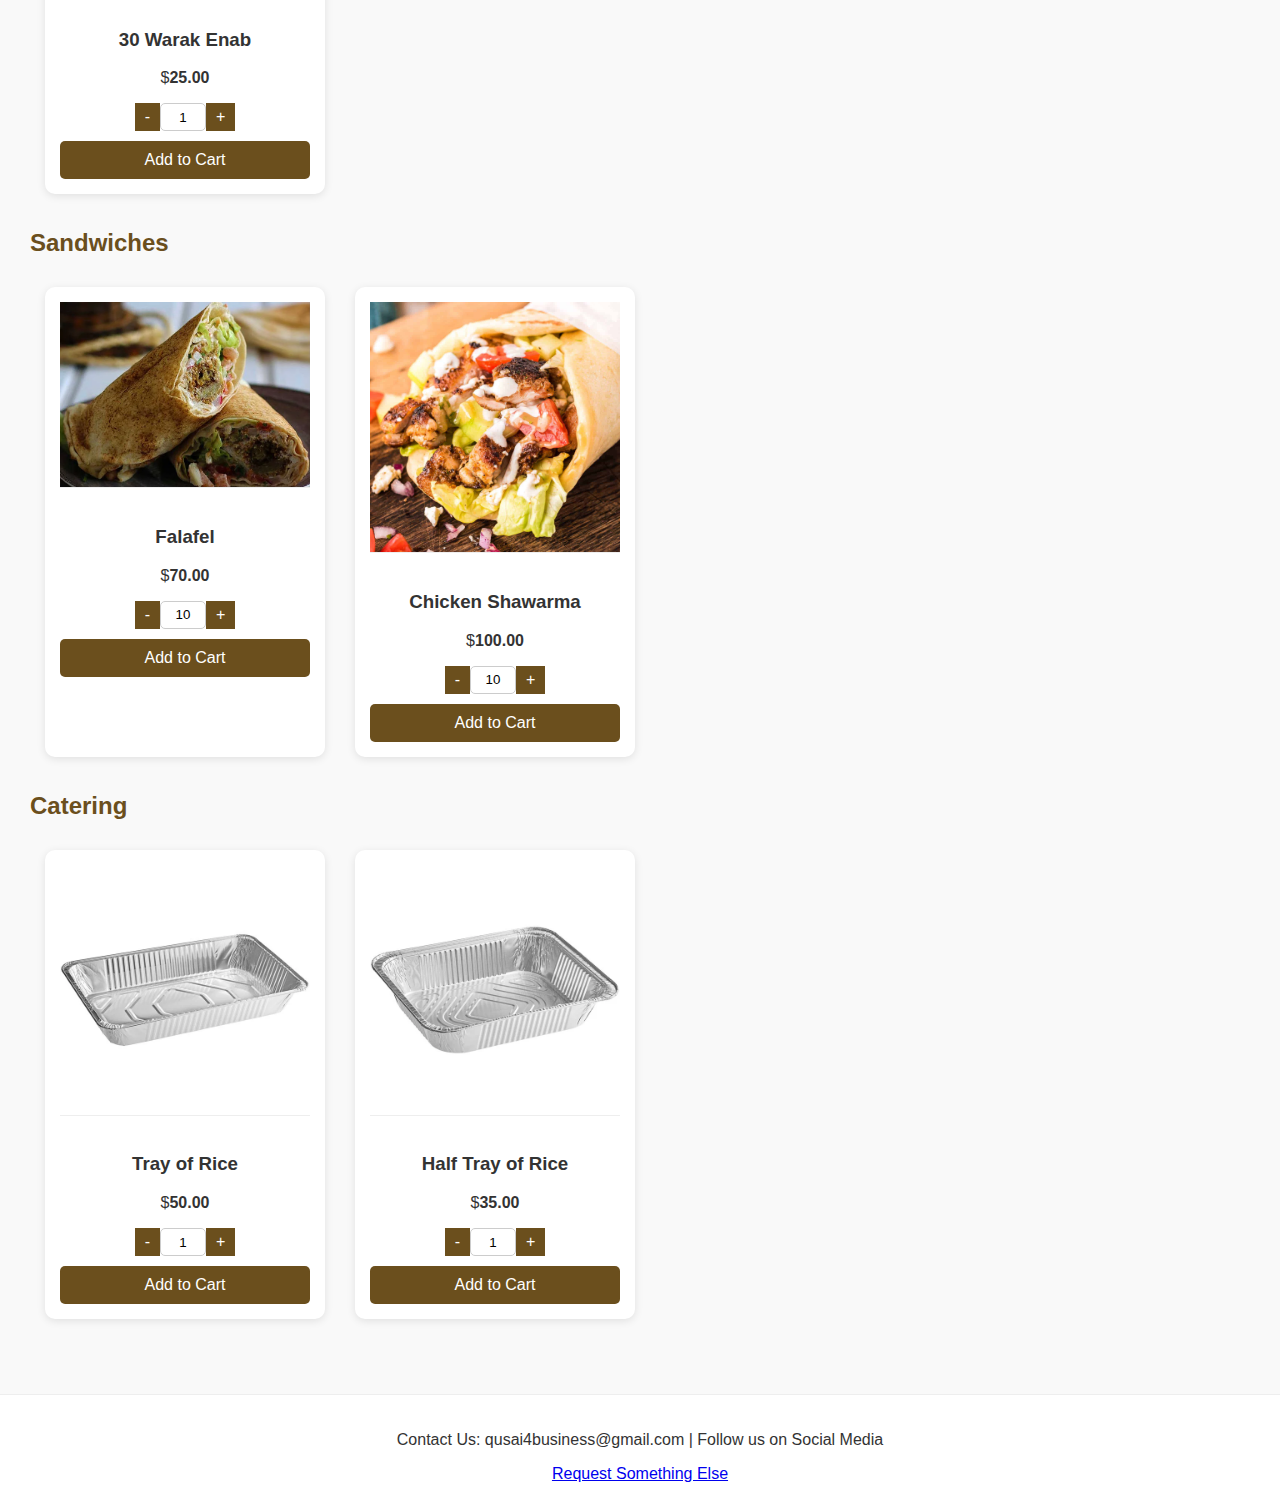
==== commit 226931d7: "Update index.html" ====
--- a/index.html
+++ b/index.html
@@ -80,20 +80,20 @@
                     <img src="dish2.png" alt="Dish Image" class="clickable-image">
                 </a>
                     <h3>Jordanin Mansaf</h3>
-                    <p>$<span class="price" data-price-base="50">50.00</span></p>
-
-                
-                <div class="quantity-selector">
-                    <button class="minus-btn">-</button>
-                    <input type="number" value="1" min="1" class="quantity-input">
-                    <button class="plus-btn">+</button>
-                </div>
-                <!-- Number of People Dropdown with Exact Prices -->
-                <label for="people">Number of People:</label>
-                <select id="people" name="people" class="people-select">
-                    <option value="2" data-price="50">2</option>
-                    <option value="4" data-price="100">4</option>
-                    <option value="6" data-price="170">6</option>
+                    <p>$<span class="price" data-price-base="75">75.00</span></p>
+
+                
+                <div class="quantity-selector">
+                    <button class="minus-btn">-</button>
+                    <input type="number" value="1" min="1" class="quantity-input">
+                    <button class="plus-btn">+</button>
+                </div>
+                <!-- Number of People Dropdown with Exact Prices -->
+                <label for="people">Number of People:</label>
+                <select id="people" name="people" class="people-select">
+                    <option value="2" data-price="75">2</option>
+                    <option value="4" data-price="135">4</option>
+                    <option value="6" data-price="210">6</option>
                     <option value="8" data-price="280">8</option>
                     <option value="10" data-price="400">10</option>
                     <option value="12" data-price="500">12</option>
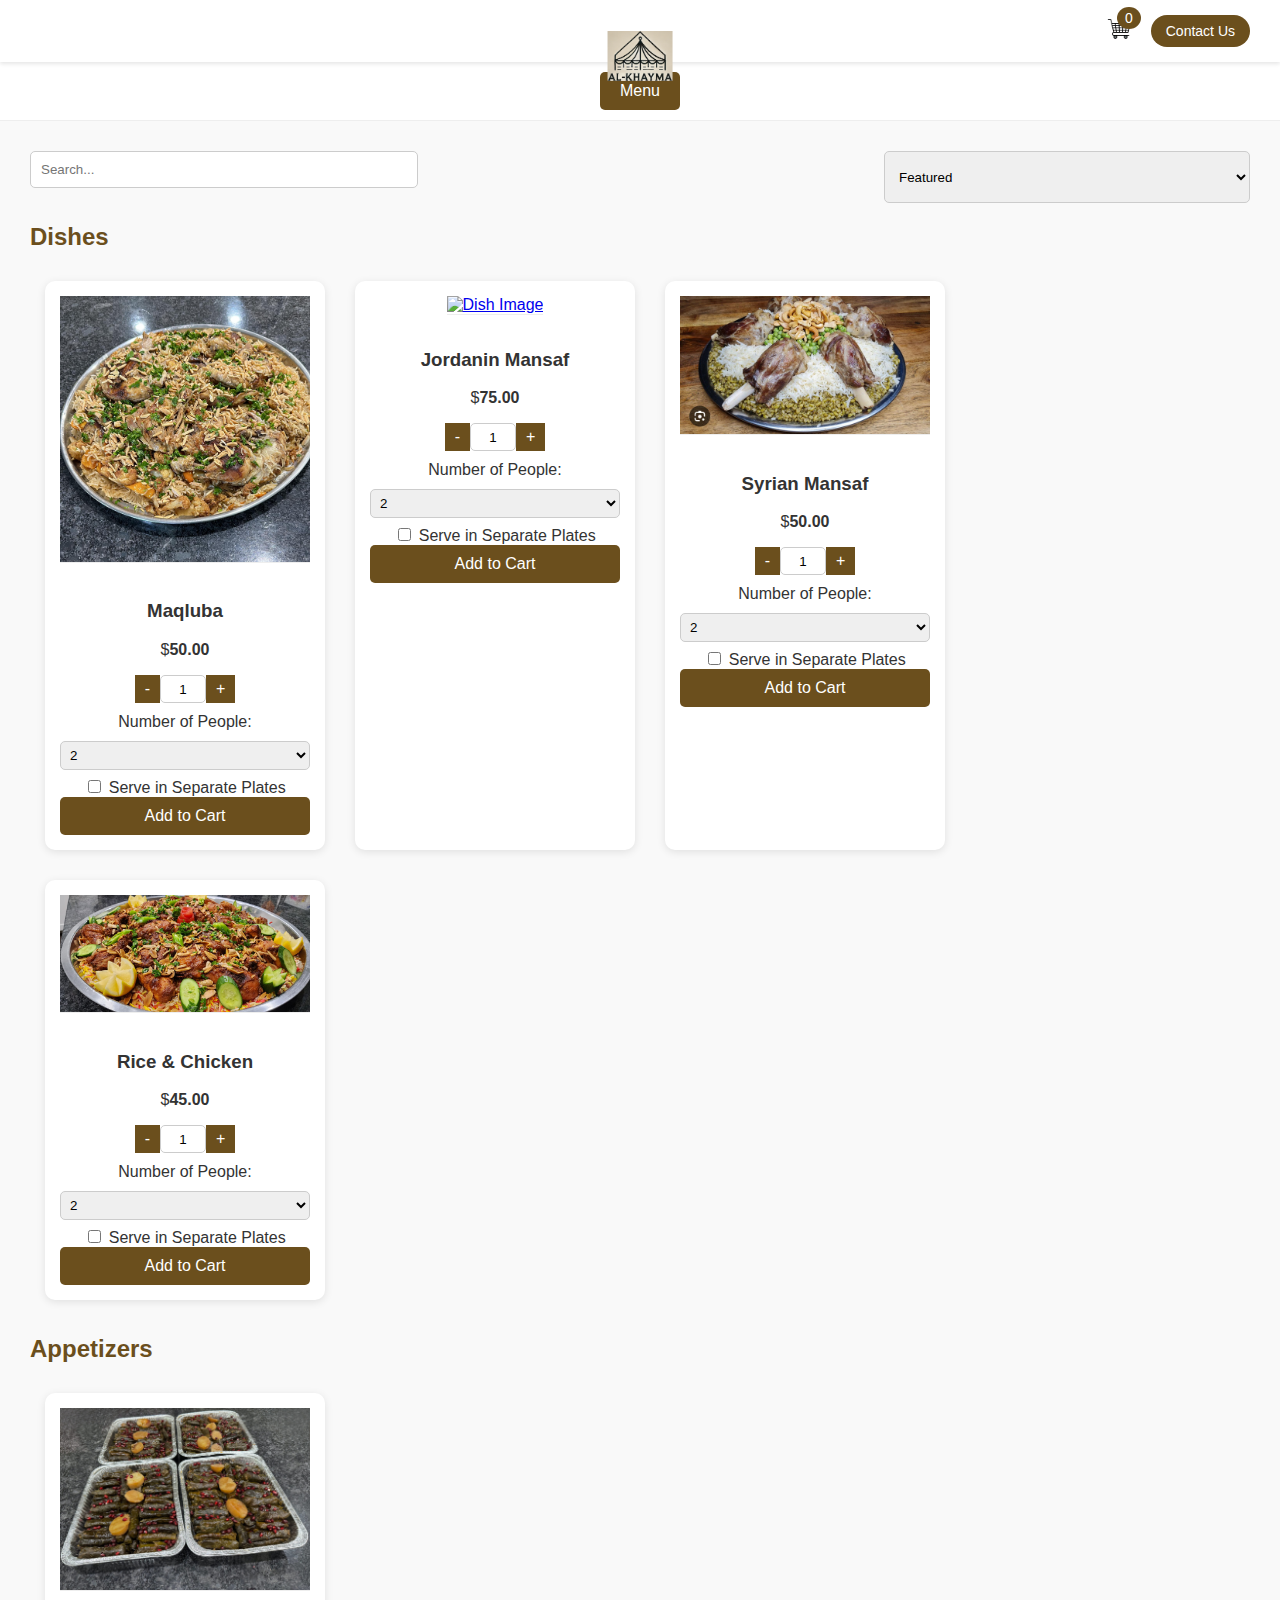
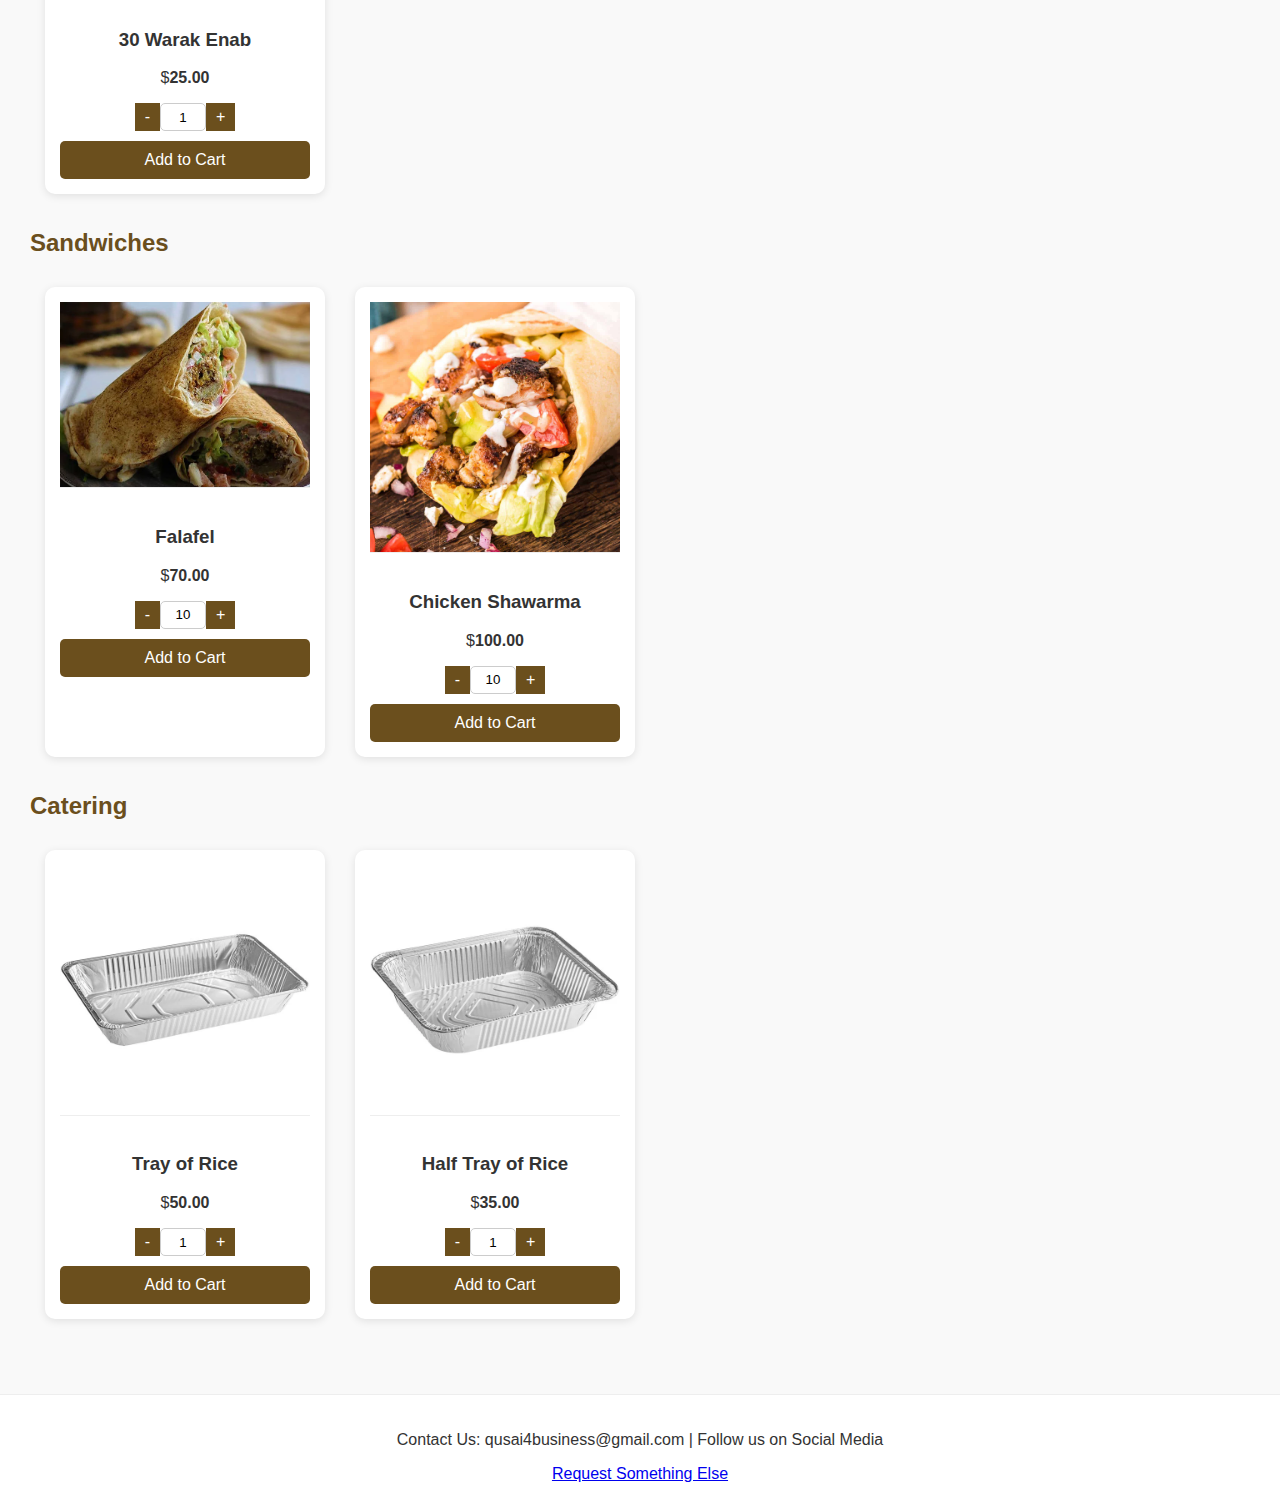
==== commit 6c1542bd: "Update index.html" ====
--- a/index.html
+++ b/index.html
@@ -77,7 +77,7 @@
             <div class="product-card">
 
                 <a href="dish2.html" class="image-link" title="Click for more details">
-                    <img src="dish2.png" alt="Dish Image" class="clickable-image">
+                    <img src="IMG_2008.png" alt="Dish Image" class="clickable-image">
                 </a>
                     <h3>Jordanin Mansaf</h3>
                     <p>$<span class="price" data-price-base="75">75.00</span></p>
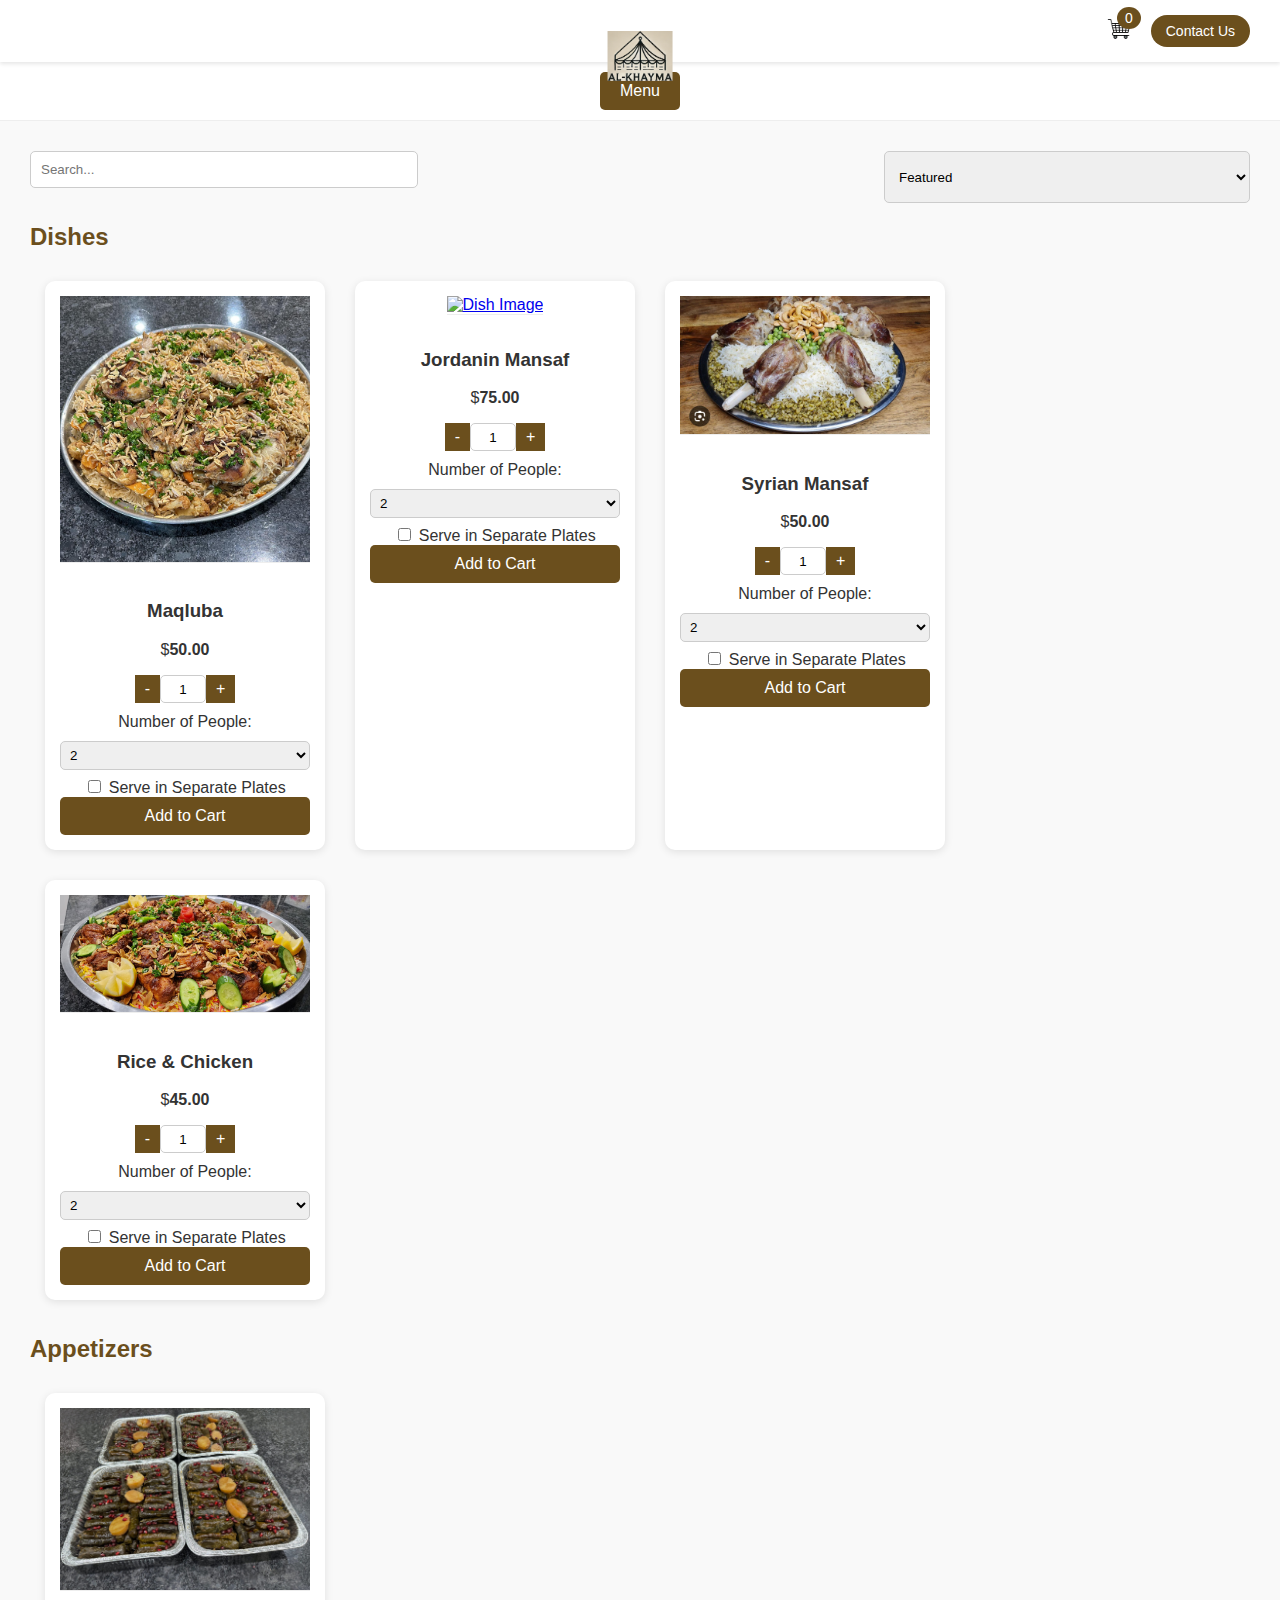
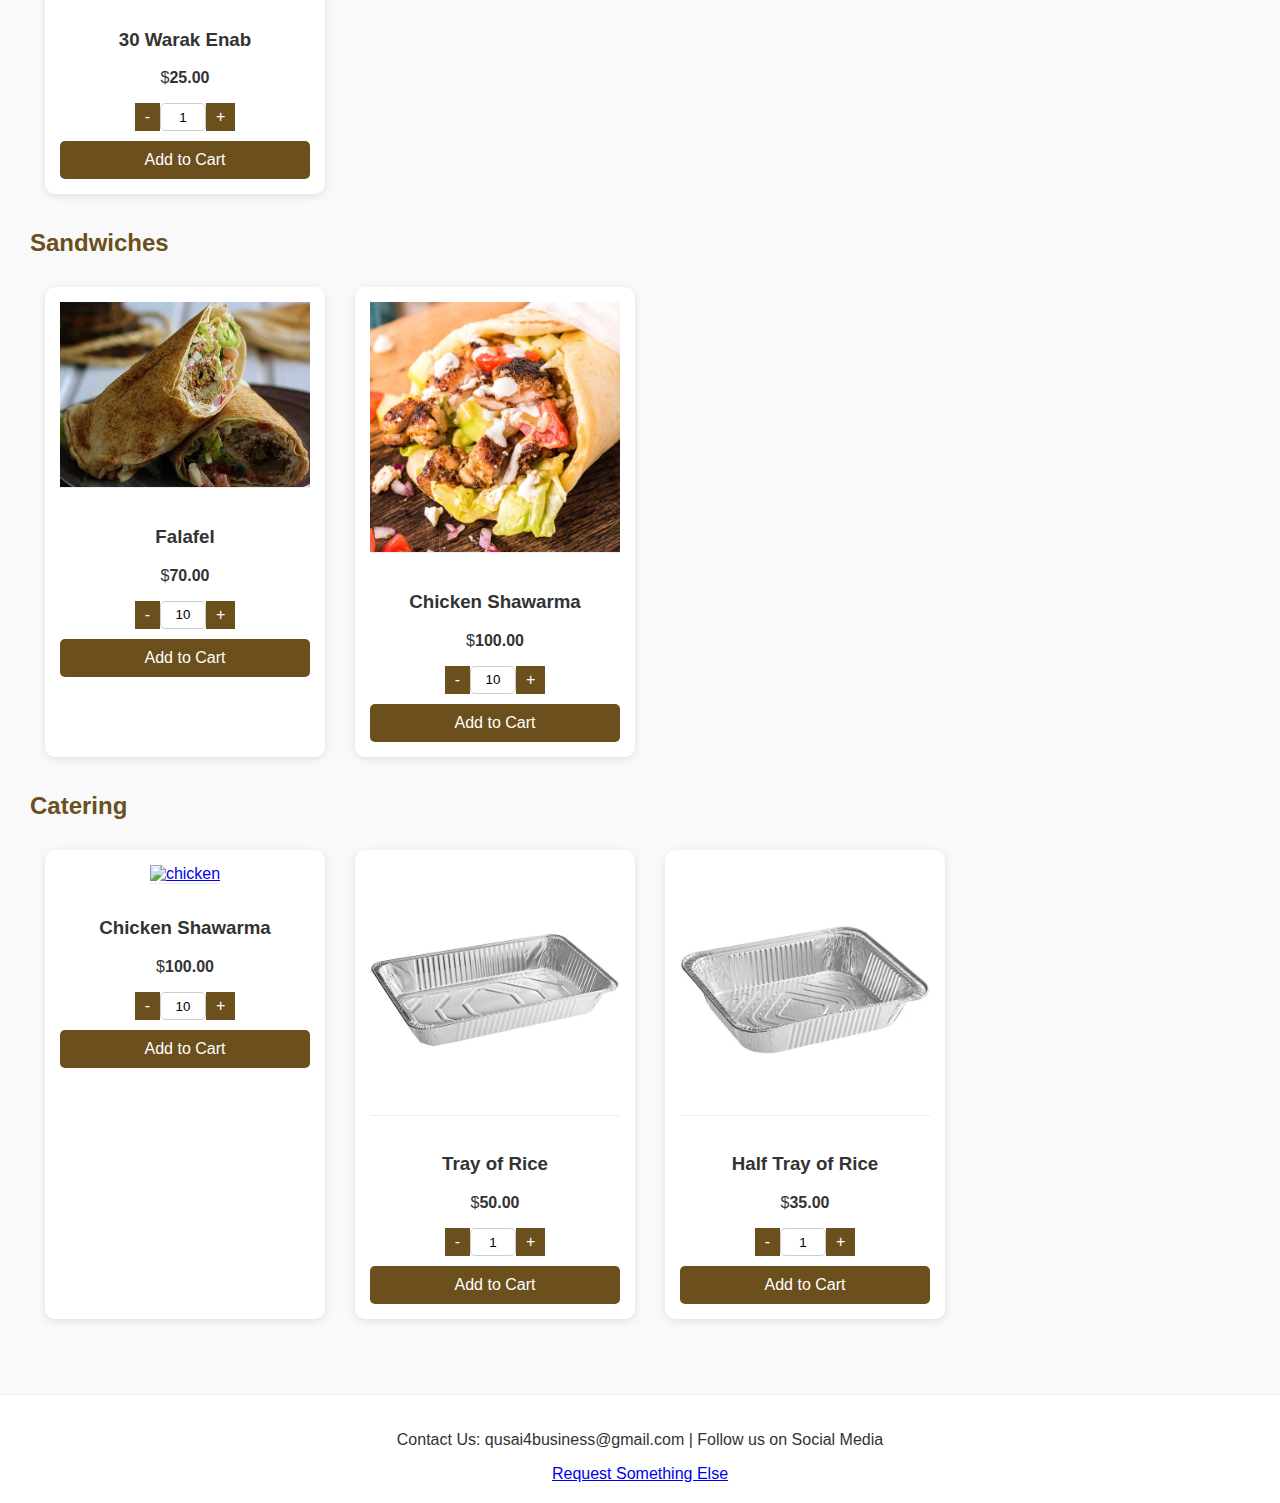
==== commit 9264b852: "Update index.html" ====
--- a/index.html
+++ b/index.html
@@ -239,6 +239,24 @@
         <h2>Catering</h2>
         <div class="product-grid">
             <!-- Existing Catering Items -->
+
+            <div class="product-card">
+
+                <a href="product6.html" class="image-link" title="Click for more details">
+                    <img src="img6.png" alt="chicken" class="clickable-image">
+                </a>
+                    <h3>Chicken Shawarma</h3>
+                    <p>$<span class="price" data-price-base="10">10.00 /Ib</span></p>
+
+                
+                    <div class="quantity-selector">
+                        <button class="minus-btn sandwich-btn">-</button>
+                        <input type="number" value="10" min="10" class="quantity-input sandwich-quantity"> <!-- Sandwich specific min 10 -->
+                        <button class="plus-btn sandwich-btn">+</button>
+                    </div>
+                <button class="add-to-cart">Add to Cart</button>
+            </div>
+            
             <div class="product-card">
 
                 <a href="product1.html" class="image-link" title="Click for more details">
